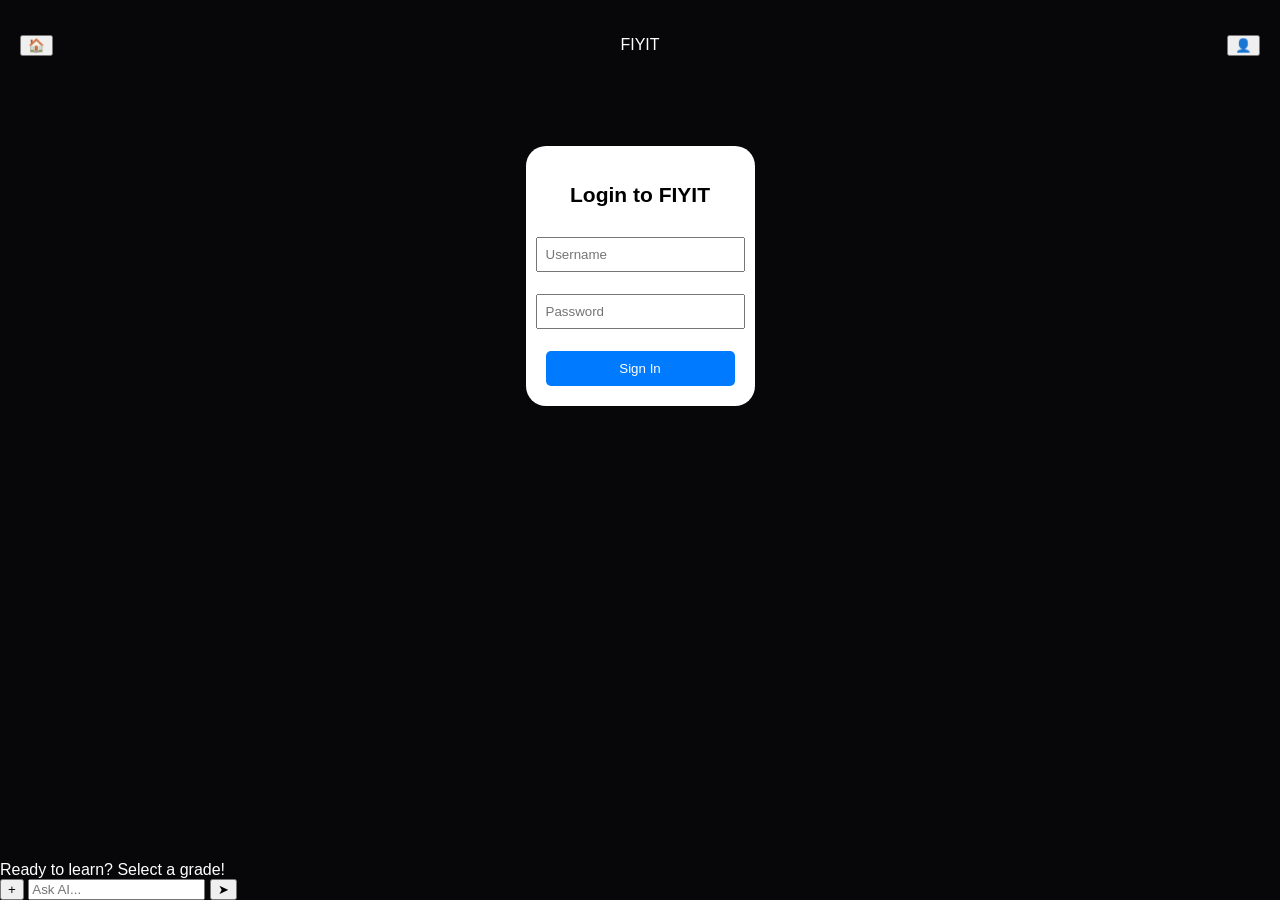
==== index.html @ 09bf8423 "Update index.html" ====
<!DOCTYPE html>
<html lang="en">
<head>
    <meta charset="UTF-8">
    <meta name="viewport" content="width=device-width, initial-scale=1.0">
    <title>FIYIT</title>
    <link rel="stylesheet" href="css/style.css">
</head>
<body>
    <header class="top-bar">
        <button class="nav-btn" onclick="setView('home')">🏠</button>
        <div class="logo">FIYIT</div>
        <button class="nav-btn">👤</button>
    </header>

    <main id="app-root"></main>

    <section class="chat-panel">
        <div id="chat-stream" class="chat-stream">
            <div class="msg ai">Ready to learn? Select a grade!</div>
        </div>
        <div class="input-container">
            <button class="action-btn" onclick="alert('Media sharing coming soon')">+</button>
            <input type="text" id="user-chat-input" placeholder="Ask AI...">
            <button class="action-btn" id="send-trigger">➤</button>
        </div>
    </section>

    <script src="js/data.js"></script>
    <script src="js/app.js"></script>
    <script src="js/books.js"></script>
    <script src="js/quiz.js"></script>
</body>
</html>
---- css/style.css ----
/* ==========================================
   FIYIT 2.0 - GEMINI FLUID UI ENGINE
   ========================================== */

:root {
    --bg-deep: #07070a;
    --text-primary: #ffffff;
    --text-muted: #8b8f9e;
    
    /* Gemini App Colors */
    --gemini-blue: #4285f4;
    --gemini-green: #34a853;
    --gemini-orange: #f9ab00;
    --gemini-purple: #a142f4;
}

body {
    background-color: var(--bg-deep);
    color: var(--text-primary);
    font-family: -apple-system, BlinkMacSystemFont, 'Segoe UI', Roboto, sans-serif;
    margin: 0;
    padding: 0;
    height: 100vh;
    width: 100vw;
    overflow: hidden;
    position: relative;
    display: flex;
    flex-direction: column;
}

/* --- GEMINI TOP AURORA FLUID ANIMATION --- */
.gemini-bg-fluid {
    position: fixed; top: 0; left: 0; right: 0; bottom: 0;
    background: radial-gradient(circle at 50% 30%, #11111a, var(--bg-deep) 70%);
    z-index: -2;
    pointer-events: none;
}

.gemini-aurora-top {
    position: fixed; top: -40px; left: -20%; width: 140%; height: 120px;
    background: linear-gradient(90deg, #34a853, #f9ab00, #ea4335, #4285f4, #a142f4, #34a853);
    background-size: 200% 100%;
    filter: blur(35px);
    opacity: 0.65;
    z-index: 0;
    pointer-events: none;
    animation: auroraFlow 8s linear infinite;
}

@keyframes auroraFlow {
    0% { background-position: 0% 50%; }
    100% { background-position: 200% 50%; }
}

/* --- FIXED HEADER --- */
.top-bar {
    display: flex; justify-content: space-between; align-items: center;
    padding: 15px 20px; height: 60px;
    z-index: 10;
    position: relative;
}

.top-icon-btn {
    background: transparent; border: none; color: var(--text-primary);
    font-size: 22px; cursor: pointer; padding: 5px;
}

.logo-fiyit {
    display: flex; gap: 1px; font-size: 28px; font-weight: 800;
    letter-spacing: -0.5px;
}

.logo-fiyit span {
    background: transparent; color: transparent;
    -webkit-text-stroke: 1px rgba(255,255,255,0.8);
    filter: drop-shadow(0 0 8px rgba(255,255,255,0.4));
}

.logo-fiyit .letter-f { color: var(--gemini-blue); -webkit-text-stroke: 0; }
.logo-fiyit .letter-i { color: var(--text-primary); -webkit-text-stroke: 0; }
.logo-fiyit .letter-y { color: var(--gemini-purple); -webkit-text-stroke: 0; }

/* --- APP STAGE (MAIN CONTENT) --- */
#app-root {
    flex: 1;
    overflow-y: auto;
    padding: 10px 20px 140px 20px; /* High bottom padding for chat */
    display: flex;
    flex-direction: column;
    align-items: center;
    width: 100%;
    max-width: 480px;
    margin: 0 auto;
    box-sizing: border-box;
    z-index: 5;
    position: relative;
}

.welcome-text {
    font-size: 24px; font-weight: 600; margin-bottom: 25px; width: 100%;
}

.back-btn {
    align-self: flex-start; color: var(--gemini-green); font-weight: 600;
    cursor: pointer; margin-bottom: 20px; display: flex; align-items: center; gap: 5px;
}

/* --- SPLIT-SCREEN MAIN GRID --- */
.nav-grid {
    display: grid; grid-template-columns: repeat(2, 1fr); gap: 16px;
    width: 100%; box-sizing: border-box;
}

/* ANIMATED GLOWING BORDER CARDS */
.card {
    position: relative;
    background: rgba(15, 15, 20, 0.6);
    backdrop-filter: blur(10px);
    -webkit-backdrop-filter: blur(10px);
    border-radius: 20px;
    padding: 25px 10px;
    display: flex; flex-direction: column; align-items: center; justify-content: center;
    gap: 12px; font-weight: 500; font-size: 14px;
    color: var(--text-primary); cursor: pointer;
    z-index: 2;
}

/* The magic moving light border trick */
.card::before {
    content: ""; position: absolute; inset: 0;
    border-radius: 20px; padding: 2px; 
    -webkit-mask: linear-gradient(#fff 0 0) content-box, linear-gradient(#fff 0 0);
    -webkit-mask-composite: xor; mask-composite: exclude;
    background: linear-gradient(120deg, transparent 20%, var(--card-color) 50%, transparent 80%);
    background-size: 200% 200%;
    animation: flowBorder 3s linear infinite;
    z-index: -1;
}

@keyframes flowBorder {
    0% { background-position: 0% 50%; }
    100% { background-position: 200% 50%; }
}

.card:active { transform: scale(0.96); transition: 0.1s; }

/* Assign dynamic colors per card */
.card-books { --card-color: var(--gemini-blue); box-shadow: inset 0 0 20px rgba(66, 133, 244, 0.05); }
.card-quiz { --card-color: var(--gemini-green); box-shadow: inset 0 0 20px rgba(52, 168, 83, 0.05); }
.card-progress { --card-color: var(--gemini-orange); box-shadow: inset 0 0 20px rgba(249, 171, 0, 0.05); }
.card-plan { --card-color: var(--gemini-purple); box-shadow: inset 0 0 20px rgba(161, 66, 244, 0.05); }

/* Card Inner Badges (The Icons inside) */
.card-badge {
    width: 44px; height: 44px; border-radius: 12px;
    display: flex; align-items: center; justify-content: center; font-size: 22px;
}
.card-books .card-badge { background: rgba(66, 133, 244, 0.15); color: var(--gemini-blue); }
.card-quiz .card-badge { background: rgba(52, 168, 83, 0.15); color: var(--gemini-green); }
.card-progress .card-badge { background: rgba(249, 171, 0, 0.15); color: var(--gemini-orange); }
.card-plan .card-badge { background: rgba(161, 66, 244, 0.15); color: var(--gemini-purple); }

/* --- AI CHAT PANEL (BOTTOM LAYER) --- */
.ai-chat-panel {
    position: fixed; bottom: 30px; left: 0; width: 100%;
    padding: 0 20px; box-sizing: border-box;
    display: flex; flex-direction: column; justify-content: flex-end;
    pointer-events: none; /* Let clicks pass through empty spaces */
    z-index: 20;
}

/* Chat Feed */
.chat-stream-area {
    display: flex; flex-direction: column; gap: 10px; margin-bottom: 15px;
    max-height: 150px; overflow-y: auto; pointer-events: auto;
    width: 100%; max-width: 480px; margin-left: auto; margin-right: auto;
}

.chat-bubble {
    background: rgba(30, 30, 38, 0.9); padding: 12px 18px; border-radius: 20px;
    color: var(--text-primary); font-size: 14px; max-width: 80%;
    border: 1px solid rgba(255,255,255,0.05); backdrop-filter: blur(10px);
}
.ai-msg {
    align-self: flex-end; border-bottom-right-radius: 4px;
}

/* Dark Input Bar */
.chat-input-wrapper {
    display: flex; align-items: center; gap: 8px;
    background: rgba(12, 12, 16, 0.85); border: 1px solid rgba(255,255,255,0.1);
    border-radius: 30px; padding: 6px 12px; pointer-events: auto;
    width: 100%; max-width: 480px; margin: 0 auto; backdrop-filter: blur(15px);
}

.input-action-btn {
    background: transparent; border: none; color: var(--text-muted);
    font-size: 18px; cursor: pointer; padding: 5px; display: flex; align-items: center; justify-content: center;
}

.chat-input-field {
    flex: 1; background: transparent; border: none; color: var(--text-primary);
    font-size: 15px; outline: none; padding: 5px;
}
.chat-input-field::placeholder { color: #555866; }

.send-message-btn {
    background: #1a1a24; border-radius: 50%; width: 34px; height: 34px;
    display: flex; align-items: center; justify-content: center; border: none;
    cursor: pointer; color: var(--gemini-blue);
}
.send-icon { width: 16px; height: 16px; fill: currentColor; }

/* --- FLUID BOTTOM WAVES --- */
.bottom-wave-container {
    position: fixed; bottom: 0; left: 0; width: 100%; height: 60px;
    z-index: 5; pointer-events: none; overflow: hidden;
}
.wave {
    position: absolute; bottom: -20px; left: -50%; width: 200%; height: 50px;
    border-radius: 50%; filter: blur(12px); opacity: 0.5; mix-blend-mode: screen;
}
.layer-magenta { background: var(--gemini-purple); animation: waveAnim 6s infinite alternate; }
.layer-cyan { background: var(--gemini-orange); animation: waveAnim 8s infinite alternate-reverse; }
.layer-gold { background: var(--gemini-green); animation: waveAnim 10s infinite alternate; }

@keyframes waveAnim {
    0% { transform: translateY(0px) scaleX(1); }
    100% { transform: translateY(-10px) scaleX(1.1); }
}
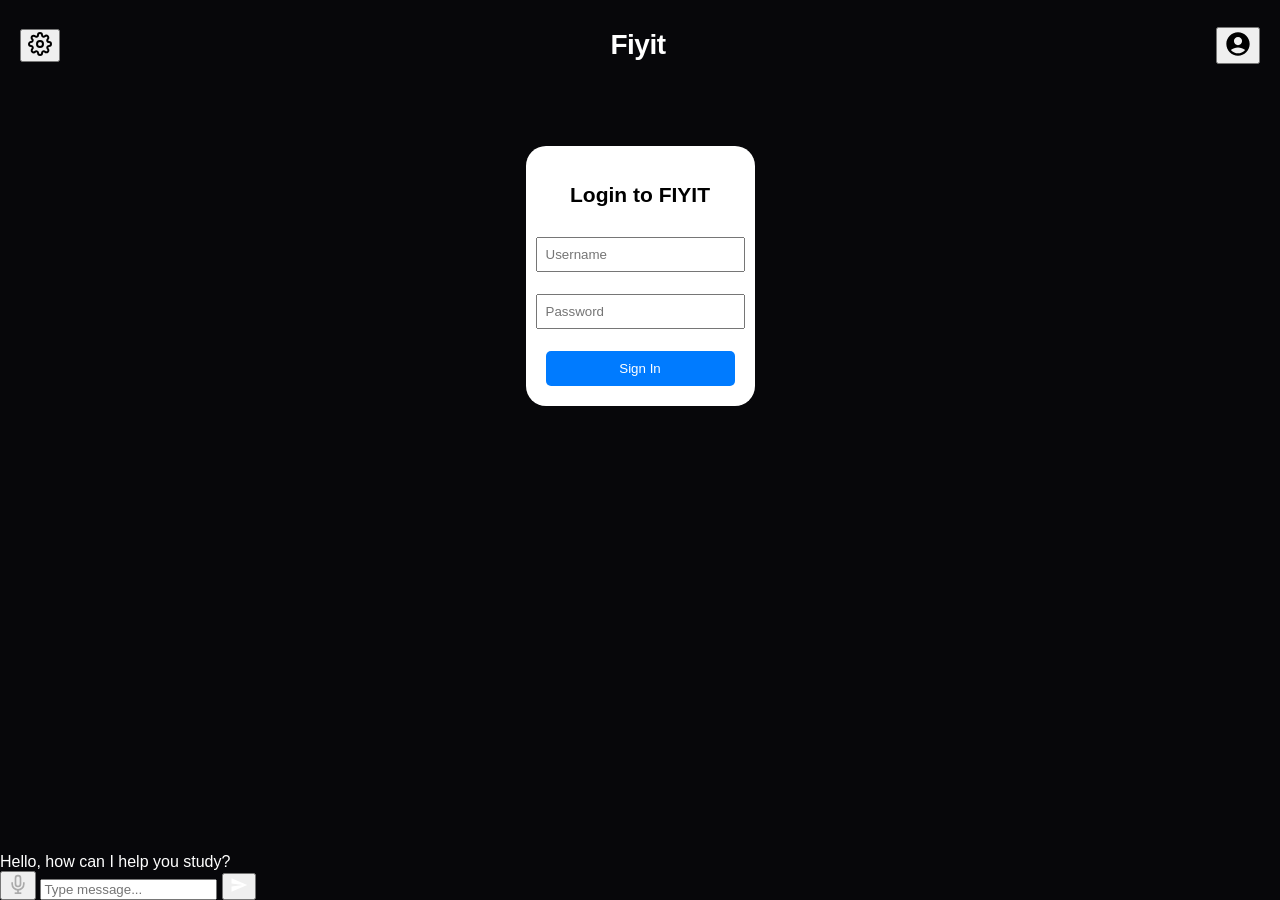
==== commit 3230a21e: "Update index.html" ====
--- a/index.html
+++ b/index.html
@@ -3,28 +3,43 @@
 <head>
     <meta charset="UTF-8">
     <meta name="viewport" content="width=device-width, initial-scale=1.0">
-    <title>FIYIT</title>
+    <title>FIYIT | Premium</title>
     <link rel="stylesheet" href="css/style.css">
 </head>
 <body>
+    <div class="aurora-top"></div>
+
     <header class="top-bar">
-        <button class="nav-btn" onclick="setView('home')">🏠</button>
-        <div class="logo">FIYIT</div>
-        <button class="nav-btn">👤</button>
+        <button class="nav-btn" onclick="alert('Settings')">
+            <svg width="24" height="24" viewBox="0 0 24 24" fill="none" stroke="currentColor" stroke-width="2"><circle cx="12" cy="12" r="3"></circle><path d="M19.4 15a1.65 1.65 0 0 0 .33 1.82l.06.06a2 2 0 0 1 0 2.83 2 2 0 0 1-2.83 0l-.06-.06a1.65 1.65 0 0 0-1.82-.33 1.65 1.65 0 0 0-1 1.51V21a2 2 0 0 1-2 2 2 2 0 0 1-2-2v-.09A1.65 1.65 0 0 0 9 19.4a1.65 1.65 0 0 0-1.82.33l-.06.06a2 2 0 0 1-2.83 0 2 2 0 0 1 0-2.83l.06-.06a1.65 1.65 0 0 0 .33-1.82 1.65 1.65 0 0 0-1.51-1H3a2 2 0 0 1-2-2 2 2 0 0 1 2-2h.09A1.65 1.65 0 0 0 4.6 9a1.65 1.65 0 0 0-.33-1.82l-.06-.06a2 2 0 0 1 0-2.83 2 2 0 0 1 2.83 0l.06.06a1.65 1.65 0 0 0 1.82.33H9a1.65 1.65 0 0 0 1-1.51V3a2 2 0 0 1 2-2 2 2 0 0 1 2 2v.09a1.65 1.65 0 0 0 1 1.51 1.65 1.65 0 0 0 1.82-.33l.06-.06a2 2 0 0 1 2.83 0 2 2 0 0 1 0 2.83l-.06.06a1.65 1.65 0 0 0-.33 1.82V9a1.65 1.65 0 0 0 1.51 1H21a2 2 0 0 1 2 2 2 2 0 0 1-2 2h-.09a1.65 1.65 0 0 0-1.51 1z"></path></svg>
+        </button>
+        
+        <h1 class="logo-fiyit">Fiyit</h1>
+        
+        <button class="nav-btn profile-btn">
+            <svg width="28" height="28" viewBox="0 0 24 24" fill="currentColor"><path d="M12 2C6.48 2 2 6.48 2 12s4.48 10 10 10 10-4.48 10-10S17.52 2 12 2zm0 4c1.93 0 3.5 1.57 3.5 3.5S13.93 13 12 13s-3.5-1.57-3.5-3.5S10.07 6 12 6zm0 14c-2.03 0-4.43-.82-6.14-2.88C7.55 15.8 9.68 15 12 15s4.45.8 6.14 2.12C16.43 19.18 14.03 20 12 20z"/></svg>
+            <span class="status-dot"></span>
+        </button>
     </header>
 
     <main id="app-root"></main>
 
     <section class="chat-panel">
         <div id="chat-stream" class="chat-stream">
-            <div class="msg ai">Ready to learn? Select a grade!</div>
+            <div class="msg ai">Hello, how can I help you study?</div>
         </div>
         <div class="input-container">
-            <button class="action-btn" onclick="alert('Media sharing coming soon')">+</button>
-            <input type="text" id="user-chat-input" placeholder="Ask AI...">
-            <button class="action-btn" id="send-trigger">➤</button>
+            <button class="icon-action-btn" id="mic-btn">
+                <svg width="20" height="20" viewBox="0 0 24 24" fill="none" stroke="#aaa" stroke-width="2"><path d="M12 2a3 3 0 0 0-3 3v7a3 3 0 0 0 6 0V5a3 3 0 0 0-3-3z"></path><path d="M19 10v2a7 7 0 0 1-14 0v-2"></path><line x1="12" y1="19" x2="12" y2="23"></line><line x1="8" y1="23" x2="16" y2="23"></line></svg>
+            </button>
+            <input type="text" id="user-chat-input" placeholder="Type message...">
+            <button class="send-trigger" id="send-trigger">
+                <svg width="18" height="18" viewBox="0 0 24 24" fill="white"><path d="M2 21l21-9L2 3v7l15 2-15 2v7z"/></svg>
+            </button>
         </div>
     </section>
+
+    <div class="bottom-waves"></div>
 
     <script src="js/data.js"></script>
     <script src="js/app.js"></script>
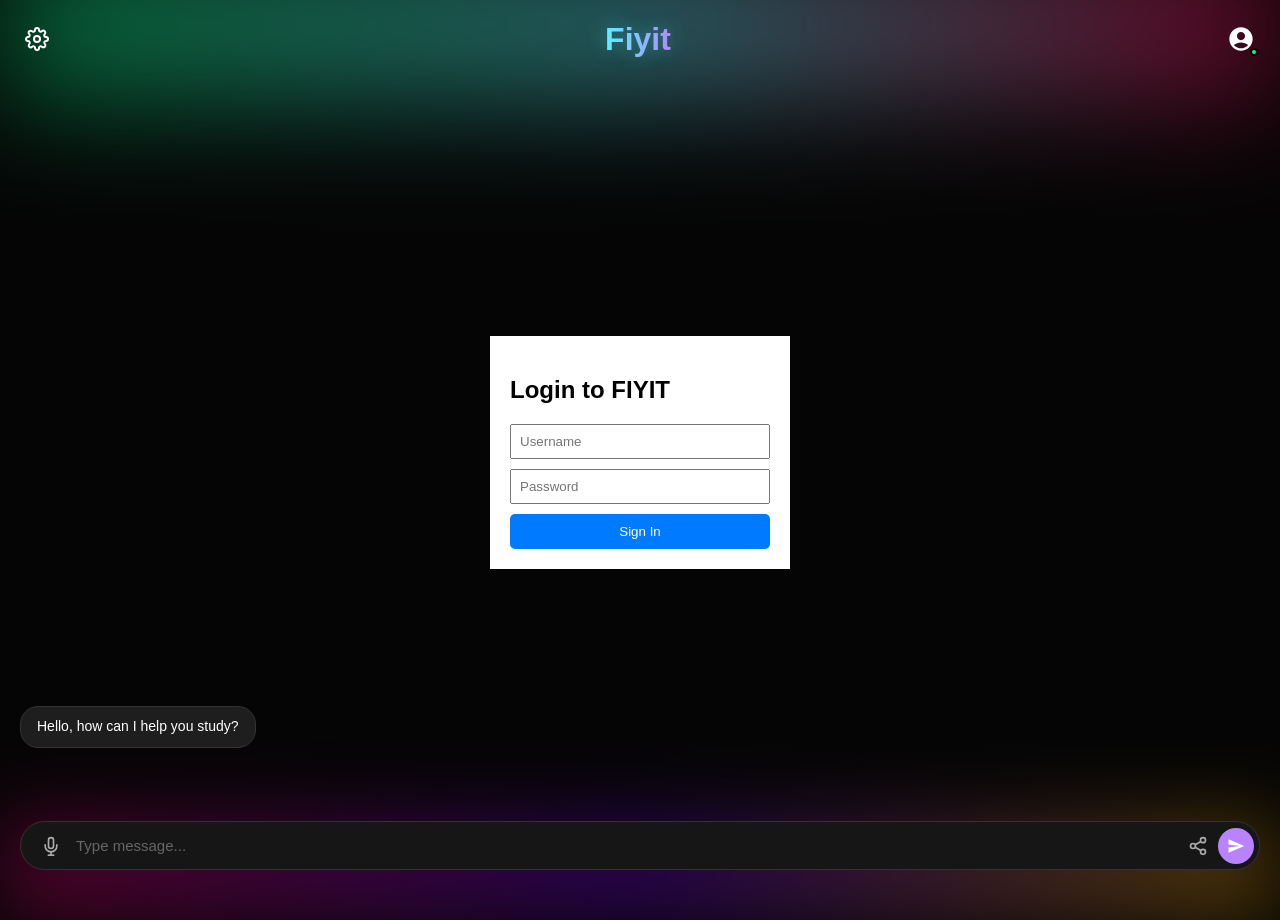
==== commit 2a77761f: "Update index.html" ====
--- a/index.html
+++ b/index.html
@@ -10,13 +10,11 @@
     <div class="aurora-top"></div>
 
     <header class="top-bar">
-        <button class="nav-btn" onclick="alert('Settings')">
+        <button class="nav-btn" onclick="alert('Settings Panel Opened')">
             <svg width="24" height="24" viewBox="0 0 24 24" fill="none" stroke="currentColor" stroke-width="2"><circle cx="12" cy="12" r="3"></circle><path d="M19.4 15a1.65 1.65 0 0 0 .33 1.82l.06.06a2 2 0 0 1 0 2.83 2 2 0 0 1-2.83 0l-.06-.06a1.65 1.65 0 0 0-1.82-.33 1.65 1.65 0 0 0-1 1.51V21a2 2 0 0 1-2 2 2 2 0 0 1-2-2v-.09A1.65 1.65 0 0 0 9 19.4a1.65 1.65 0 0 0-1.82.33l-.06.06a2 2 0 0 1-2.83 0 2 2 0 0 1 0-2.83l.06-.06a1.65 1.65 0 0 0 .33-1.82 1.65 1.65 0 0 0-1.51-1H3a2 2 0 0 1-2-2 2 2 0 0 1 2-2h.09A1.65 1.65 0 0 0 4.6 9a1.65 1.65 0 0 0-.33-1.82l-.06-.06a2 2 0 0 1 0-2.83 2 2 0 0 1 2.83 0l.06.06a1.65 1.65 0 0 0 1.82.33H9a1.65 1.65 0 0 0 1-1.51V3a2 2 0 0 1 2-2 2 2 0 0 1 2 2v.09a1.65 1.65 0 0 0 1 1.51 1.65 1.65 0 0 0 1.82-.33l.06-.06a2 2 0 0 1 2.83 0 2 2 0 0 1 0 2.83l-.06.06a1.65 1.65 0 0 0-.33 1.82V9a1.65 1.65 0 0 0 1.51 1H21a2 2 0 0 1 2 2 2 2 0 0 1-2 2h-.09a1.65 1.65 0 0 0-1.51 1z"></path></svg>
         </button>
-        
         <h1 class="logo-fiyit">Fiyit</h1>
-        
-        <button class="nav-btn profile-btn">
+        <button class="nav-btn profile-btn" onclick="alert('Profile Opened')">
             <svg width="28" height="28" viewBox="0 0 24 24" fill="currentColor"><path d="M12 2C6.48 2 2 6.48 2 12s4.48 10 10 10 10-4.48 10-10S17.52 2 12 2zm0 4c1.93 0 3.5 1.57 3.5 3.5S13.93 13 12 13s-3.5-1.57-3.5-3.5S10.07 6 12 6zm0 14c-2.03 0-4.43-.82-6.14-2.88C7.55 15.8 9.68 15 12 15s4.45.8 6.14 2.12C16.43 19.18 14.03 20 12 20z"/></svg>
             <span class="status-dot"></span>
         </button>
@@ -24,22 +22,25 @@
 
     <main id="app-root"></main>
 
+    <div class="bottom-waves"></div>
+
     <section class="chat-panel">
         <div id="chat-stream" class="chat-stream">
             <div class="msg ai">Hello, how can I help you study?</div>
         </div>
         <div class="input-container">
-            <button class="icon-action-btn" id="mic-btn">
+            <button class="icon-action-btn" onclick="alert('Voice Input Coming Soon')">
                 <svg width="20" height="20" viewBox="0 0 24 24" fill="none" stroke="#aaa" stroke-width="2"><path d="M12 2a3 3 0 0 0-3 3v7a3 3 0 0 0 6 0V5a3 3 0 0 0-3-3z"></path><path d="M19 10v2a7 7 0 0 1-14 0v-2"></path><line x1="12" y1="19" x2="12" y2="23"></line><line x1="8" y1="23" x2="16" y2="23"></line></svg>
             </button>
             <input type="text" id="user-chat-input" placeholder="Type message...">
+            <button class="icon-action-btn" onclick="alert('Share Menu Opened')">
+                 <svg width="20" height="20" viewBox="0 0 24 24" fill="none" stroke="#aaa" stroke-width="2"><circle cx="18" cy="5" r="3"></circle><circle cx="6" cy="12" r="3"></circle><circle cx="18" cy="19" r="3"></circle><line x1="8.59" y1="13.51" x2="15.42" y2="17.49"></line><line x1="15.41" y1="6.51" x2="8.59" y2="10.49"></line></svg>
+            </button>
             <button class="send-trigger" id="send-trigger">
                 <svg width="18" height="18" viewBox="0 0 24 24" fill="white"><path d="M2 21l21-9L2 3v7l15 2-15 2v7z"/></svg>
             </button>
         </div>
     </section>
-
-    <div class="bottom-waves"></div>
 
     <script src="js/data.js"></script>
     <script src="js/app.js"></script>
--- a/css/style.css
+++ b/css/style.css
@@ -1,230 +1,71 @@
-/* ==========================================
-   FIYIT 2.0 - GEMINI FLUID UI ENGINE
-   ========================================== */
+* { box-sizing: border-box; }
+body { margin: 0; padding: 0; background: #050505; color: #fff; font-family: -apple-system, sans-serif; height: 100vh; display: flex; flex-direction: column; overflow: hidden; position: relative; }
 
-:root {
-    --bg-deep: #07070a;
-    --text-primary: #ffffff;
-    --text-muted: #8b8f9e;
-    
-    /* Gemini App Colors */
-    --gemini-blue: #4285f4;
-    --gemini-green: #34a853;
-    --gemini-orange: #f9ab00;
-    --gemini-purple: #a142f4;
-}
+/* Aurora Top */
+.aurora-top { position: absolute; top: -50px; left: 0; width: 100%; height: 150px; background: linear-gradient(90deg, #00ff87, #60efff, #ff0055); filter: blur(60px); opacity: 0.4; z-index: 0; }
 
-body {
-    background-color: var(--bg-deep);
-    color: var(--text-primary);
-    font-family: -apple-system, BlinkMacSystemFont, 'Segoe UI', Roboto, sans-serif;
-    margin: 0;
-    padding: 0;
-    height: 100vh;
-    width: 100vw;
-    overflow: hidden;
-    position: relative;
-    display: flex;
-    flex-direction: column;
-}
+/* Header */
+.top-bar { display: flex; justify-content: space-between; padding: 20px; align-items: center; z-index: 10; position: relative; }
+.nav-btn { background: none; border: none; color: #fff; cursor: pointer; display: flex; align-items: center; justify-content: center; padding: 5px; }
+.logo-fiyit { font-size: 32px; font-weight: 800; margin: 0; text-transform: capitalize; background: linear-gradient(90deg, #60efff, #b983ff); -webkit-background-clip: text; -webkit-text-fill-color: transparent; text-shadow: 0 0 20px rgba(96, 239, 255, 0.4); }
+.profile-btn { position: relative; }
+.status-dot { position: absolute; bottom: 2px; right: 2px; width: 8px; height: 8px; background: #00ff87; border-radius: 50%; border: 2px solid #050505; }
 
-/* --- GEMINI TOP AURORA FLUID ANIMATION --- */
-.gemini-bg-fluid {
-    position: fixed; top: 0; left: 0; right: 0; bottom: 0;
-    background: radial-gradient(circle at 50% 30%, #11111a, var(--bg-deep) 70%);
-    z-index: -2;
-    pointer-events: none;
-}
+/* Main Area */
+#app-root { flex: 1; overflow-y: auto; padding: 10px 20px; z-index: 10; position: relative; }
+.welcome-text { font-size: 24px; font-weight: 600; margin-bottom: 20px; }
 
-.gemini-aurora-top {
-    position: fixed; top: -40px; left: -20%; width: 140%; height: 120px;
-    background: linear-gradient(90deg, #34a853, #f9ab00, #ea4335, #4285f4, #a142f4, #34a853);
-    background-size: 200% 100%;
-    filter: blur(35px);
-    opacity: 0.65;
-    z-index: 0;
-    pointer-events: none;
-    animation: auroraFlow 8s linear infinite;
-}
+/* =========================================
+   THE MOVING NEON LIGHT CARDS 
+   ========================================= */
+.nav-grid { display: grid; grid-template-columns: 1fr 1fr; gap: 20px; }
+.card-wrapper { position: relative; padding: 2px; border-radius: 20px; background: #222; overflow: hidden; cursor: pointer; }
 
-@keyframes auroraFlow {
-    0% { background-position: 0% 50%; }
-    100% { background-position: 200% 50%; }
-}
+/* This creates the moving edge */
+.card-wrapper::before { content: ''; position: absolute; width: 200%; height: 200%; top: -50%; left: -50%; background: conic-gradient(transparent, transparent, transparent, var(--glow-color)); animation: spin 3s linear infinite; }
 
-/* --- FIXED HEADER --- */
-.top-bar {
-    display: flex; justify-content: space-between; align-items: center;
-    padding: 15px 20px; height: 60px;
-    z-index: 10;
-    position: relative;
-}
+.card-content { position: relative; background: #121212; border-radius: 18px; padding: 25px 10px; display: flex; flex-direction: column; align-items: center; justify-content: center; height: 100%; z-index: 1; text-align: center; }
+.card-icon-box { width: 50px; height: 50px; border-radius: 12px; display: flex; align-items: center; justify-content: center; margin-bottom: 12px; background: linear-gradient(145deg, #2a2a2a, #1a1a1a); box-shadow: 0 4px 15px rgba(0,0,0,0.5); }
+.card-content span { font-size: 15px; font-weight: 500; letter-spacing: 0.5px; }
 
-.top-icon-btn {
-    background: transparent; border: none; color: var(--text-primary);
-    font-size: 22px; cursor: pointer; padding: 5px;
-}
+/* Neon Colors */
+.card-wrapper.glow-blue { --glow-color: #4facfe; box-shadow: 0 0 20px rgba(79, 172, 254, 0.1); }
+.card-wrapper.glow-blue .card-icon-box svg { fill: #4facfe; stroke: #4facfe; }
 
-.logo-fiyit {
-    display: flex; gap: 1px; font-size: 28px; font-weight: 800;
-    letter-spacing: -0.5px;
-}
+.card-wrapper.glow-green { --glow-color: #00f2fe; box-shadow: 0 0 20px rgba(0, 242, 254, 0.1); }
+.card-wrapper.glow-green .card-icon-box svg { fill: #00f2fe; stroke: #00f2fe; }
 
-.logo-fiyit span {
-    background: transparent; color: transparent;
-    -webkit-text-stroke: 1px rgba(255,255,255,0.8);
-    filter: drop-shadow(0 0 8px rgba(255,255,255,0.4));
-}
+.card-wrapper.glow-orange { --glow-color: #fa709a; box-shadow: 0 0 20px rgba(250, 112, 154, 0.1); }
+.card-wrapper.glow-orange .card-icon-box svg { fill: #fa709a; stroke: #fa709a; }
 
-.logo-fiyit .letter-f { color: var(--gemini-blue); -webkit-text-stroke: 0; }
-.logo-fiyit .letter-i { color: var(--text-primary); -webkit-text-stroke: 0; }
-.logo-fiyit .letter-y { color: var(--gemini-purple); -webkit-text-stroke: 0; }
+.card-wrapper.glow-purple { --glow-color: #b983ff; box-shadow: 0 0 20px rgba(185, 131, 255, 0.1); }
+.card-wrapper.glow-purple .card-icon-box svg { fill: #b983ff; stroke: #b983ff; }
 
-/* --- APP STAGE (MAIN CONTENT) --- */
-#app-root {
-    flex: 1;
-    overflow-y: auto;
-    padding: 10px 20px 140px 20px; /* High bottom padding for chat */
-    display: flex;
-    flex-direction: column;
-    align-items: center;
-    width: 100%;
-    max-width: 480px;
-    margin: 0 auto;
-    box-sizing: border-box;
-    z-index: 5;
-    position: relative;
-}
+.card-wrapper.glow-cyan { --glow-color: #00ffff; box-shadow: 0 0 20px rgba(0, 255, 255, 0.1); }
+.card-wrapper.glow-cyan .card-icon-box svg { fill: #00ffff; stroke: #00ffff; }
 
-.welcome-text {
-    font-size: 24px; font-weight: 600; margin-bottom: 25px; width: 100%;
-}
+.card-wrapper.glow-yellow { --glow-color: #ffcc00; box-shadow: 0 0 20px rgba(255, 204, 0, 0.1); }
+.card-wrapper.glow-yellow .card-icon-box svg { fill: #ffcc00; stroke: #ffcc00; }
 
-.back-btn {
-    align-self: flex-start; color: var(--gemini-green); font-weight: 600;
-    cursor: pointer; margin-bottom: 20px; display: flex; align-items: center; gap: 5px;
-}
+@keyframes spin { 100% { transform: rotate(360deg); } }
 
-/* --- SPLIT-SCREEN MAIN GRID --- */
-.nav-grid {
-    display: grid; grid-template-columns: repeat(2, 1fr); gap: 16px;
-    width: 100%; box-sizing: border-box;
-}
+/* Chat Panel */
+.chat-panel { padding: 15px 20px 30px 20px; z-index: 10; position: relative; background: transparent; }
+.chat-stream { height: 100px; overflow-y: auto; margin-bottom: 15px; display: flex; flex-direction: column; gap: 8px; scrollbar-width: none; }
+.msg { padding: 10px 16px; border-radius: 18px; max-width: 80%; font-size: 14px; line-height: 1.4; }
+.msg.ai { align-self: flex-start; background: #1e1e1e; color: #fff; border: 1px solid #333; }
+.msg.user { align-self: flex-end; background: #2a2a2a; color: #fff; border: 1px solid #555; }
 
-/* ANIMATED GLOWING BORDER CARDS */
-.card {
-    position: relative;
-    background: rgba(15, 15, 20, 0.6);
-    backdrop-filter: blur(10px);
-    -webkit-backdrop-filter: blur(10px);
-    border-radius: 20px;
-    padding: 25px 10px;
-    display: flex; flex-direction: column; align-items: center; justify-content: center;
-    gap: 12px; font-weight: 500; font-size: 14px;
-    color: var(--text-primary); cursor: pointer;
-    z-index: 2;
-}
+/* Input Field */
+.input-container { display: flex; align-items: center; background: #161616; border-radius: 30px; padding: 5px 5px 5px 15px; border: 1px solid #333; }
+.icon-action-btn { background: none; border: none; padding: 5px; display: flex; align-items: center; justify-content: center; cursor: pointer; }
+.input-container input { flex: 1; background: transparent; border: none; color: white; padding: 10px; outline: none; font-size: 15px; }
+.input-container input::placeholder { color: #666; }
+.send-trigger { background: #b983ff; border: none; width: 36px; height: 36px; border-radius: 50%; display: flex; align-items: center; justify-content: center; cursor: pointer; margin-left: 5px; }
 
-/* The magic moving light border trick */
-.card::before {
-    content: ""; position: absolute; inset: 0;
-    border-radius: 20px; padding: 2px; 
-    -webkit-mask: linear-gradient(#fff 0 0) content-box, linear-gradient(#fff 0 0);
-    -webkit-mask-composite: xor; mask-composite: exclude;
-    background: linear-gradient(120deg, transparent 20%, var(--card-color) 50%, transparent 80%);
-    background-size: 200% 200%;
-    animation: flowBorder 3s linear infinite;
-    z-index: -1;
-}
+/* Bottom Waves */
+.bottom-waves { position: absolute; bottom: -20px; left: 0; width: 100%; height: 100px; background: linear-gradient(90deg, #ff007a, #7a00ff, #ffb300); filter: blur(40px); opacity: 0.3; z-index: 0; }
 
-@keyframes flowBorder {
-    0% { background-position: 0% 50%; }
-    100% { background-position: 200% 50%; }
-}
-
-.card:active { transform: scale(0.96); transition: 0.1s; }
-
-/* Assign dynamic colors per card */
-.card-books { --card-color: var(--gemini-blue); box-shadow: inset 0 0 20px rgba(66, 133, 244, 0.05); }
-.card-quiz { --card-color: var(--gemini-green); box-shadow: inset 0 0 20px rgba(52, 168, 83, 0.05); }
-.card-progress { --card-color: var(--gemini-orange); box-shadow: inset 0 0 20px rgba(249, 171, 0, 0.05); }
-.card-plan { --card-color: var(--gemini-purple); box-shadow: inset 0 0 20px rgba(161, 66, 244, 0.05); }
-
-/* Card Inner Badges (The Icons inside) */
-.card-badge {
-    width: 44px; height: 44px; border-radius: 12px;
-    display: flex; align-items: center; justify-content: center; font-size: 22px;
-}
-.card-books .card-badge { background: rgba(66, 133, 244, 0.15); color: var(--gemini-blue); }
-.card-quiz .card-badge { background: rgba(52, 168, 83, 0.15); color: var(--gemini-green); }
-.card-progress .card-badge { background: rgba(249, 171, 0, 0.15); color: var(--gemini-orange); }
-.card-plan .card-badge { background: rgba(161, 66, 244, 0.15); color: var(--gemini-purple); }
-
-/* --- AI CHAT PANEL (BOTTOM LAYER) --- */
-.ai-chat-panel {
-    position: fixed; bottom: 30px; left: 0; width: 100%;
-    padding: 0 20px; box-sizing: border-box;
-    display: flex; flex-direction: column; justify-content: flex-end;
-    pointer-events: none; /* Let clicks pass through empty spaces */
-    z-index: 20;
-}
-
-/* Chat Feed */
-.chat-stream-area {
-    display: flex; flex-direction: column; gap: 10px; margin-bottom: 15px;
-    max-height: 150px; overflow-y: auto; pointer-events: auto;
-    width: 100%; max-width: 480px; margin-left: auto; margin-right: auto;
-}
-
-.chat-bubble {
-    background: rgba(30, 30, 38, 0.9); padding: 12px 18px; border-radius: 20px;
-    color: var(--text-primary); font-size: 14px; max-width: 80%;
-    border: 1px solid rgba(255,255,255,0.05); backdrop-filter: blur(10px);
-}
-.ai-msg {
-    align-self: flex-end; border-bottom-right-radius: 4px;
-}
-
-/* Dark Input Bar */
-.chat-input-wrapper {
-    display: flex; align-items: center; gap: 8px;
-    background: rgba(12, 12, 16, 0.85); border: 1px solid rgba(255,255,255,0.1);
-    border-radius: 30px; padding: 6px 12px; pointer-events: auto;
-    width: 100%; max-width: 480px; margin: 0 auto; backdrop-filter: blur(15px);
-}
-
-.input-action-btn {
-    background: transparent; border: none; color: var(--text-muted);
-    font-size: 18px; cursor: pointer; padding: 5px; display: flex; align-items: center; justify-content: center;
-}
-
-.chat-input-field {
-    flex: 1; background: transparent; border: none; color: var(--text-primary);
-    font-size: 15px; outline: none; padding: 5px;
-}
-.chat-input-field::placeholder { color: #555866; }
-
-.send-message-btn {
-    background: #1a1a24; border-radius: 50%; width: 34px; height: 34px;
-    display: flex; align-items: center; justify-content: center; border: none;
-    cursor: pointer; color: var(--gemini-blue);
-}
-.send-icon { width: 16px; height: 16px; fill: currentColor; }
-
-/* --- FLUID BOTTOM WAVES --- */
-.bottom-wave-container {
-    position: fixed; bottom: 0; left: 0; width: 100%; height: 60px;
-    z-index: 5; pointer-events: none; overflow: hidden;
-}
-.wave {
-    position: absolute; bottom: -20px; left: -50%; width: 200%; height: 50px;
-    border-radius: 50%; filter: blur(12px); opacity: 0.5; mix-blend-mode: screen;
-}
-.layer-magenta { background: var(--gemini-purple); animation: waveAnim 6s infinite alternate; }
-.layer-cyan { background: var(--gemini-orange); animation: waveAnim 8s infinite alternate-reverse; }
-.layer-gold { background: var(--gemini-green); animation: waveAnim 10s infinite alternate; }
-
-@keyframes waveAnim {
-    0% { transform: translateY(0px) scaleX(1); }
-    100% { transform: translateY(-10px) scaleX(1.1); }
-}
+/* Utility */
+.header-section { margin-bottom: 20px; font-size: 20px; font-weight: 600; text-align: center; }
+.back-btn { background: #222; border: 1px solid #444; color: white; padding: 12px 20px; border-radius: 12px; width: 100%; margin-top: 20px; cursor: pointer; font-size: 16px; }
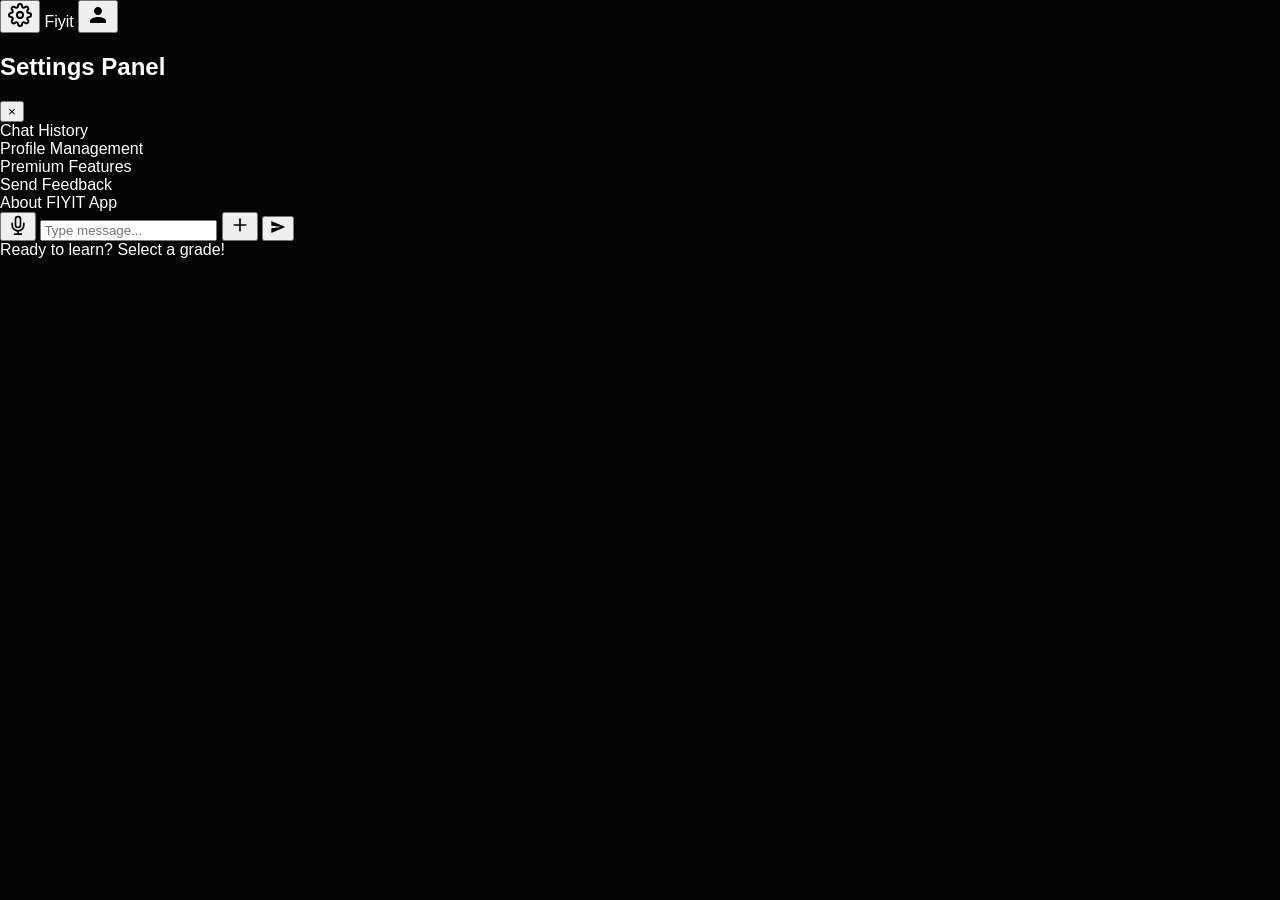
==== commit 7bb92505: "Update index.html" ====
--- a/index.html
+++ b/index.html
@@ -2,49 +2,82 @@
 <html lang="en">
 <head>
     <meta charset="UTF-8">
-    <meta name="viewport" content="width=device-width, initial-scale=1.0">
-    <title>FIYIT | Premium</title>
+    <meta name="viewport" content="width=device-width, initial-scale=1.0, maximum-scale=1.0, user-scalable=no">
+    <title>Fiyit</title>
     <link rel="stylesheet" href="css/style.css">
 </head>
 <body>
-    <div class="aurora-top"></div>
 
-    <header class="top-bar">
-        <button class="nav-btn" onclick="alert('Settings Panel Opened')">
-            <svg width="24" height="24" viewBox="0 0 24 24" fill="none" stroke="currentColor" stroke-width="2"><circle cx="12" cy="12" r="3"></circle><path d="M19.4 15a1.65 1.65 0 0 0 .33 1.82l.06.06a2 2 0 0 1 0 2.83 2 2 0 0 1-2.83 0l-.06-.06a1.65 1.65 0 0 0-1.82-.33 1.65 1.65 0 0 0-1 1.51V21a2 2 0 0 1-2 2 2 2 0 0 1-2-2v-.09A1.65 1.65 0 0 0 9 19.4a1.65 1.65 0 0 0-1.82.33l-.06.06a2 2 0 0 1-2.83 0 2 2 0 0 1 0-2.83l.06-.06a1.65 1.65 0 0 0 .33-1.82 1.65 1.65 0 0 0-1.51-1H3a2 2 0 0 1-2-2 2 2 0 0 1 2-2h.09A1.65 1.65 0 0 0 4.6 9a1.65 1.65 0 0 0-.33-1.82l-.06-.06a2 2 0 0 1 0-2.83 2 2 0 0 1 2.83 0l.06.06a1.65 1.65 0 0 0 1.82.33H9a1.65 1.65 0 0 0 1-1.51V3a2 2 0 0 1 2-2 2 2 0 0 1 2 2v.09a1.65 1.65 0 0 0 1 1.51 1.65 1.65 0 0 0 1.82-.33l.06-.06a2 2 0 0 1 2.83 0 2 2 0 0 1 0 2.83l-.06.06a1.65 1.65 0 0 0-.33 1.82V9a1.65 1.65 0 0 0 1.51 1H21a2 2 0 0 1 2 2 2 2 0 0 1-2 2h-.09a1.65 1.65 0 0 0-1.51 1z"></path></svg>
+    <div class="gemini-aurora-top"></div>
+
+    <header class="app-header">
+        <button class="header-icon-btn" id="settings-toggle-btn" onclick="openSettingsModal()">
+            <svg width="24" height="24" viewBox="0 0 24 24" fill="none" stroke="currentColor" stroke-width="2" stroke-linecap="round" stroke-linejoin="round"><circle cx="12" cy="12" r="3"></circle><path d="M19.4 15a1.65 1.65 0 0 0 .33 1.82l.06.06a2 2 0 0 1 0 2.83 2 2 0 0 1-2.83 0l-.06-.06a1.65 1.65 0 0 0-1.82-.33 1.65 1.65 0 0 0-1 1.51V21a2 2 0 0 1-2 2 2 2 0 0 1-2-2v-.09A1.65 1.65 0 0 0 9 19.4a1.65 1.65 0 0 0-1.82.33l-.06.06a2 2 0 0 1-2.83 0 2 2 0 0 1 0-2.83l.06-.06a1.65 1.65 0 0 0 .33-1.82 1.65 1.65 0 0 0-1.51-1H3a2 2 0 0 1-2-2 2 2 0 0 1 2-2h.09A1.65 1.65 0 0 0 4.6 9a1.65 1.65 0 0 0-.33-1.82l-.06-.06a2 2 0 0 1 0-2.83 2 2 0 0 1 2.83 0l.06.06a1.65 1.65 0 0 0 1.82.33H9a1.65 1.65 0 0 0 1-1.51V3a2 2 0 0 1 2-2 2 2 0 0 1 2 2v.09a1.65 1.65 0 0 0 1 1.51 1.65 1.65 0 0 0 1.82-.33l.06-.06a2 2 0 0 1 2.83 0 2 2 0 0 1 0 2.83l-.06.06a1.65 1.65 0 0 0-.33 1.82V9a1.65 1.65 0 0 0 1.51 1H21a2 2 0 0 1 2 2 2 2 0 0 1-2 2h-.09a1.65 1.65 0 0 0-1.51 1z"></path></svg>
         </button>
-        <h1 class="logo-fiyit">Fiyit</h1>
-        <button class="nav-btn profile-btn" onclick="alert('Profile Opened')">
-            <svg width="28" height="28" viewBox="0 0 24 24" fill="currentColor"><path d="M12 2C6.48 2 2 6.48 2 12s4.48 10 10 10 10-4.48 10-10S17.52 2 12 2zm0 4c1.93 0 3.5 1.57 3.5 3.5S13.93 13 12 13s-3.5-1.57-3.5-3.5S10.07 6 12 6zm0 14c-2.03 0-4.43-.82-6.14-2.88C7.55 15.8 9.68 15 12 15s4.45.8 6.14 2.12C16.43 19.18 14.03 20 12 20z"/></svg>
-            <span class="status-dot"></span>
+        <span class="app-title-logo">Fiyit</span>
+        <button class="header-icon-btn profile-wrapper" onclick="openProfileTab()">
+            <div class="avatar-circle">
+                <svg width="24" height="24" viewBox="0 0 24 24" fill="currentColor"><path d="M12 12c2.21 0 4-1.79 4-4s-1.79-4-4-4-4 1.79-4 4 1.79 4 4 4zm0 2c-2.67 0-8 1.34-8 4v2h16v-2c0-2.66-5.33-4-8-4z"/></svg>
+            </div>
+            <span class="active-status-indicator"></span>
         </button>
     </header>
 
-    <main id="app-root"></main>
+    <div id="settings-overlay-modal" class="settings-modal-view">
+        <div class="settings-modal-container">
+            <div class="settings-modal-header">
+                <h2>Settings Panel</h2>
+                <button class="close-modal-btn" onclick="closeSettingsModal()">&times;</button>
+            </div>
+            <div class="settings-options-list">
+                <div class="settings-item" onclick="handleSettingsOption('History')">
+                    <span>Chat History</span>
+                </div>
+                <div class="settings-item" onclick="handleSettingsOption('Profile')">
+                    <span>Profile Management</span>
+                </div>
+                <div class="settings-item" onclick="handleSettingsOption('Premium')">
+                    <span class="premium-text">Premium Features</span>
+                </div>
+                <div class="settings-item" onclick="handleSettingsOption('Feedback')">
+                    <span>Send Feedback</span>
+                </div>
+                <div class="settings-item" onclick="handleSettingsOption('About')">
+                    <span>About FIYIT App</span>
+                </div>
+            </div>
+        </div>
+    </div>
 
-    <div class="bottom-waves"></div>
+    <main id="app-dynamic-view-root"></main>
 
-    <section class="chat-panel">
-        <div id="chat-stream" class="chat-stream">
-            <div class="msg ai">Hello, how can I help you study?</div>
-        </div>
-        <div class="input-container">
-            <button class="icon-action-btn" onclick="alert('Voice Input Coming Soon')">
-                <svg width="20" height="20" viewBox="0 0 24 24" fill="none" stroke="#aaa" stroke-width="2"><path d="M12 2a3 3 0 0 0-3 3v7a3 3 0 0 0 6 0V5a3 3 0 0 0-3-3z"></path><path d="M19 10v2a7 7 0 0 1-14 0v-2"></path><line x1="12" y1="19" x2="12" y2="23"></line><line x1="8" y1="23" x2="16" y2="23"></line></svg>
+    <section class="bottom-chat-interface">
+        
+        <div class="message-pill-bar">
+            <button class="pill-action-trigger" id="voice-input-btn" onclick="handleMicTrigger()">
+                <svg width="20" height="20" viewBox="0 0 24 24" fill="none" stroke="currentColor" stroke-width="2" stroke-linecap="round" stroke-linejoin="round"><path d="M12 2a3 3 0 0 0-3 3v7a3 3 0 0 0 6 0V5a3 3 0 0 0-3-3z"></path><path d="M19 10v2a7 7 0 0 1-14 0v-2"></path><line x1="12" y1="19" x2="12" y2="23"></line><line x1="8" y1="23" x2="16" y2="23"></line></svg>
             </button>
-            <input type="text" id="user-chat-input" placeholder="Type message...">
-            <button class="icon-action-btn" onclick="alert('Share Menu Opened')">
-                 <svg width="20" height="20" viewBox="0 0 24 24" fill="none" stroke="#aaa" stroke-width="2"><circle cx="18" cy="5" r="3"></circle><circle cx="6" cy="12" r="3"></circle><circle cx="18" cy="19" r="3"></circle><line x1="8.59" y1="13.51" x2="15.42" y2="17.49"></line><line x1="15.41" y1="6.51" x2="8.59" y2="10.49"></line></svg>
+            <input type="text" id="chat-text-input-field" placeholder="Type message..." autocomplete="off">
+            <button class="pill-action-trigger" id="plus-menu-btn" onclick="handlePlusTrigger()">
+                <svg width="20" height="20" viewBox="0 0 24 24" fill="none" stroke="currentColor" stroke-width="2" stroke-linecap="round" stroke-linejoin="round"><line x1="12" y1="5" x2="12" y2="19"></line><line x1="5" y1="12" x2="19" y2="12"></line></svg>
             </button>
-            <button class="send-trigger" id="send-trigger">
-                <svg width="18" height="18" viewBox="0 0 24 24" fill="white"><path d="M2 21l21-9L2 3v7l15 2-15 2v7z"/></svg>
+            <button class="pill-submit-trigger" id="chat-submit-trigger-btn">
+                <svg width="16" height="16" viewBox="0 0 24 24" fill="currentColor"><path d="M2 21l21-9L2 3v7l15 2-15 2v7z"/></svg>
             </button>
         </div>
+
+        <div id="chat-conversation-stream" class="chat-conversation-stream">
+            <div class="chat-bubble-row ai-bubble-row">
+                <div class="chat-bubble ai-bubble">Ready to learn? Select a grade!</div>
+            </div>
+        </div>
+
     </section>
+
+    <div class="gemini-wavy-footer"></div>
 
     <script src="js/data.js"></script>
     <script src="js/app.js"></script>
     <script src="js/books.js"></script>
-    <script src="js/quiz.js"></script>
 </body>
 </html>
--- a/css/style.css
+++ b/css/style.css
@@ -1,71 +1,58 @@
 * { box-sizing: border-box; }
 body { margin: 0; padding: 0; background: #050505; color: #fff; font-family: -apple-system, sans-serif; height: 100vh; display: flex; flex-direction: column; overflow: hidden; position: relative; }
 
-/* Aurora Top */
+/* Effects */
 .aurora-top { position: absolute; top: -50px; left: 0; width: 100%; height: 150px; background: linear-gradient(90deg, #00ff87, #60efff, #ff0055); filter: blur(60px); opacity: 0.4; z-index: 0; }
+.bottom-waves { position: absolute; bottom: 0; left: 0; width: 100%; height: 100px; background: linear-gradient(90deg, #ff007a, #7a00ff, #ffb300); filter: blur(40px); opacity: 0.3; z-index: 0; }
 
-/* Header */
+/* Header Elements */
 .top-bar { display: flex; justify-content: space-between; padding: 20px; align-items: center; z-index: 10; position: relative; }
-.nav-btn { background: none; border: none; color: #fff; cursor: pointer; display: flex; align-items: center; justify-content: center; padding: 5px; }
-.logo-fiyit { font-size: 32px; font-weight: 800; margin: 0; text-transform: capitalize; background: linear-gradient(90deg, #60efff, #b983ff); -webkit-background-clip: text; -webkit-text-fill-color: transparent; text-shadow: 0 0 20px rgba(96, 239, 255, 0.4); }
+.nav-btn { background: none; border: none; color: #fff; cursor: pointer; padding: 5px; }
+.logo-fiyit { font-size: 32px; font-weight: 800; margin: 0; background: linear-gradient(90deg, #60efff, #b983ff); -webkit-background-clip: text; -webkit-text-fill-color: transparent; }
 .profile-btn { position: relative; }
 .status-dot { position: absolute; bottom: 2px; right: 2px; width: 8px; height: 8px; background: #00ff87; border-radius: 50%; border: 2px solid #050505; }
 
-/* Main Area */
-#app-root { flex: 1; overflow-y: auto; padding: 10px 20px; z-index: 10; position: relative; }
-.welcome-text { font-size: 24px; font-weight: 600; margin-bottom: 20px; }
+/* The Dynamic Middle */
+#app-root { flex: 1; overflow-y: auto; padding: 10px 20px; z-index: 10; position: relative; scrollbar-width: none; }
+.welcome-text { font-size: 24px; font-weight: 600; margin-bottom: 20px; text-align: center; }
 
-/* =========================================
-   THE MOVING NEON LIGHT CARDS 
-   ========================================= */
+/* The Moving Edge Lights for Cards */
 .nav-grid { display: grid; grid-template-columns: 1fr 1fr; gap: 20px; }
 .card-wrapper { position: relative; padding: 2px; border-radius: 20px; background: #222; overflow: hidden; cursor: pointer; }
+.card-wrapper::before { content: ''; position: absolute; width: 200%; height: 200%; top: -50%; left: -50%; background: conic-gradient(transparent, transparent, transparent, var(--glow-color)); animation: spin 3s linear infinite; }
+.card-content { position: relative; background: #121212; border-radius: 18px; padding: 25px 10px; display: flex; flex-direction: column; align-items: center; justify-content: center; height: 100%; z-index: 1; text-align: center; }
+.card-icon-box { width: 50px; height: 50px; border-radius: 12px; display: flex; align-items: center; justify-content: center; margin-bottom: 12px; background: linear-gradient(145deg, #2a2a2a, #1a1a1a); }
+.card-content span { font-size: 15px; font-weight: 500; }
 
-/* This creates the moving edge */
-.card-wrapper::before { content: ''; position: absolute; width: 200%; height: 200%; top: -50%; left: -50%; background: conic-gradient(transparent, transparent, transparent, var(--glow-color)); animation: spin 3s linear infinite; }
+/* Colors for the Edges */
+.card-wrapper.glow-blue { --glow-color: #4facfe; }
+.card-wrapper.glow-blue .card-icon-box svg { stroke: #4facfe; }
 
-.card-content { position: relative; background: #121212; border-radius: 18px; padding: 25px 10px; display: flex; flex-direction: column; align-items: center; justify-content: center; height: 100%; z-index: 1; text-align: center; }
-.card-icon-box { width: 50px; height: 50px; border-radius: 12px; display: flex; align-items: center; justify-content: center; margin-bottom: 12px; background: linear-gradient(145deg, #2a2a2a, #1a1a1a); box-shadow: 0 4px 15px rgba(0,0,0,0.5); }
-.card-content span { font-size: 15px; font-weight: 500; letter-spacing: 0.5px; }
+.card-wrapper.glow-green { --glow-color: #00f2fe; }
+.card-wrapper.glow-green .card-icon-box svg { stroke: #00f2fe; }
 
-/* Neon Colors */
-.card-wrapper.glow-blue { --glow-color: #4facfe; box-shadow: 0 0 20px rgba(79, 172, 254, 0.1); }
-.card-wrapper.glow-blue .card-icon-box svg { fill: #4facfe; stroke: #4facfe; }
+.card-wrapper.glow-orange { --glow-color: #fa709a; }
+.card-wrapper.glow-orange .card-icon-box svg { stroke: #fa709a; }
 
-.card-wrapper.glow-green { --glow-color: #00f2fe; box-shadow: 0 0 20px rgba(0, 242, 254, 0.1); }
-.card-wrapper.glow-green .card-icon-box svg { fill: #00f2fe; stroke: #00f2fe; }
+.card-wrapper.glow-purple { --glow-color: #b983ff; }
+.card-wrapper.glow-purple .card-icon-box svg { stroke: #b983ff; }
 
-.card-wrapper.glow-orange { --glow-color: #fa709a; box-shadow: 0 0 20px rgba(250, 112, 154, 0.1); }
-.card-wrapper.glow-orange .card-icon-box svg { fill: #fa709a; stroke: #fa709a; }
-
-.card-wrapper.glow-purple { --glow-color: #b983ff; box-shadow: 0 0 20px rgba(185, 131, 255, 0.1); }
-.card-wrapper.glow-purple .card-icon-box svg { fill: #b983ff; stroke: #b983ff; }
-
-.card-wrapper.glow-cyan { --glow-color: #00ffff; box-shadow: 0 0 20px rgba(0, 255, 255, 0.1); }
-.card-wrapper.glow-cyan .card-icon-box svg { fill: #00ffff; stroke: #00ffff; }
-
-.card-wrapper.glow-yellow { --glow-color: #ffcc00; box-shadow: 0 0 20px rgba(255, 204, 0, 0.1); }
-.card-wrapper.glow-yellow .card-icon-box svg { fill: #ffcc00; stroke: #ffcc00; }
+.card-wrapper.glow-yellow { --glow-color: #ffcc00; }
+.card-wrapper.glow-yellow .card-icon-box svg { stroke: #ffcc00; }
 
 @keyframes spin { 100% { transform: rotate(360deg); } }
 
-/* Chat Panel */
-.chat-panel { padding: 15px 20px 30px 20px; z-index: 10; position: relative; background: transparent; }
-.chat-stream { height: 100px; overflow-y: auto; margin-bottom: 15px; display: flex; flex-direction: column; gap: 8px; scrollbar-width: none; }
-.msg { padding: 10px 16px; border-radius: 18px; max-width: 80%; font-size: 14px; line-height: 1.4; }
-.msg.ai { align-self: flex-start; background: #1e1e1e; color: #fff; border: 1px solid #333; }
-.msg.user { align-self: flex-end; background: #2a2a2a; color: #fff; border: 1px solid #555; }
-
-/* Input Field */
-.input-container { display: flex; align-items: center; background: #161616; border-radius: 30px; padding: 5px 5px 5px 15px; border: 1px solid #333; }
-.icon-action-btn { background: none; border: none; padding: 5px; display: flex; align-items: center; justify-content: center; cursor: pointer; }
+/* Bottom Chat Panel */
+.chat-panel { padding: 10px 20px 20px 20px; z-index: 10; position: relative; background: #050505; border-top: 1px solid #222; }
+.chat-stream { height: 100px; overflow-y: auto; margin-bottom: 10px; display: flex; flex-direction: column; gap: 8px; }
+.msg { padding: 10px 16px; border-radius: 18px; max-width: 80%; font-size: 14px; }
+.msg.ai { align-self: flex-start; background: #1e1e1e; color: #fff; }
+.msg.user { align-self: flex-end; background: #2a2a2a; color: #fff; }
+.input-container { display: flex; align-items: center; background: #161616; border-radius: 30px; padding: 5px 15px; border: 1px solid #333; }
 .input-container input { flex: 1; background: transparent; border: none; color: white; padding: 10px; outline: none; font-size: 15px; }
-.input-container input::placeholder { color: #666; }
+.icon-action-btn { background: none; border: none; cursor: pointer; padding: 5px; }
 .send-trigger { background: #b983ff; border: none; width: 36px; height: 36px; border-radius: 50%; display: flex; align-items: center; justify-content: center; cursor: pointer; margin-left: 5px; }
 
-/* Bottom Waves */
-.bottom-waves { position: absolute; bottom: -20px; left: 0; width: 100%; height: 100px; background: linear-gradient(90deg, #ff007a, #7a00ff, #ffb300); filter: blur(40px); opacity: 0.3; z-index: 0; }
-
-/* Utility */
+/* Global Utilities */
 .header-section { margin-bottom: 20px; font-size: 20px; font-weight: 600; text-align: center; }
-.back-btn { background: #222; border: 1px solid #444; color: white; padding: 12px 20px; border-radius: 12px; width: 100%; margin-top: 20px; cursor: pointer; font-size: 16px; }
+.back-btn { background: #222; border: 1px solid #444; color: white; padding: 15px; border-radius: 12px; width: 100%; margin-top: 20px; cursor: pointer; font-size: 16px; font-weight: bold; }
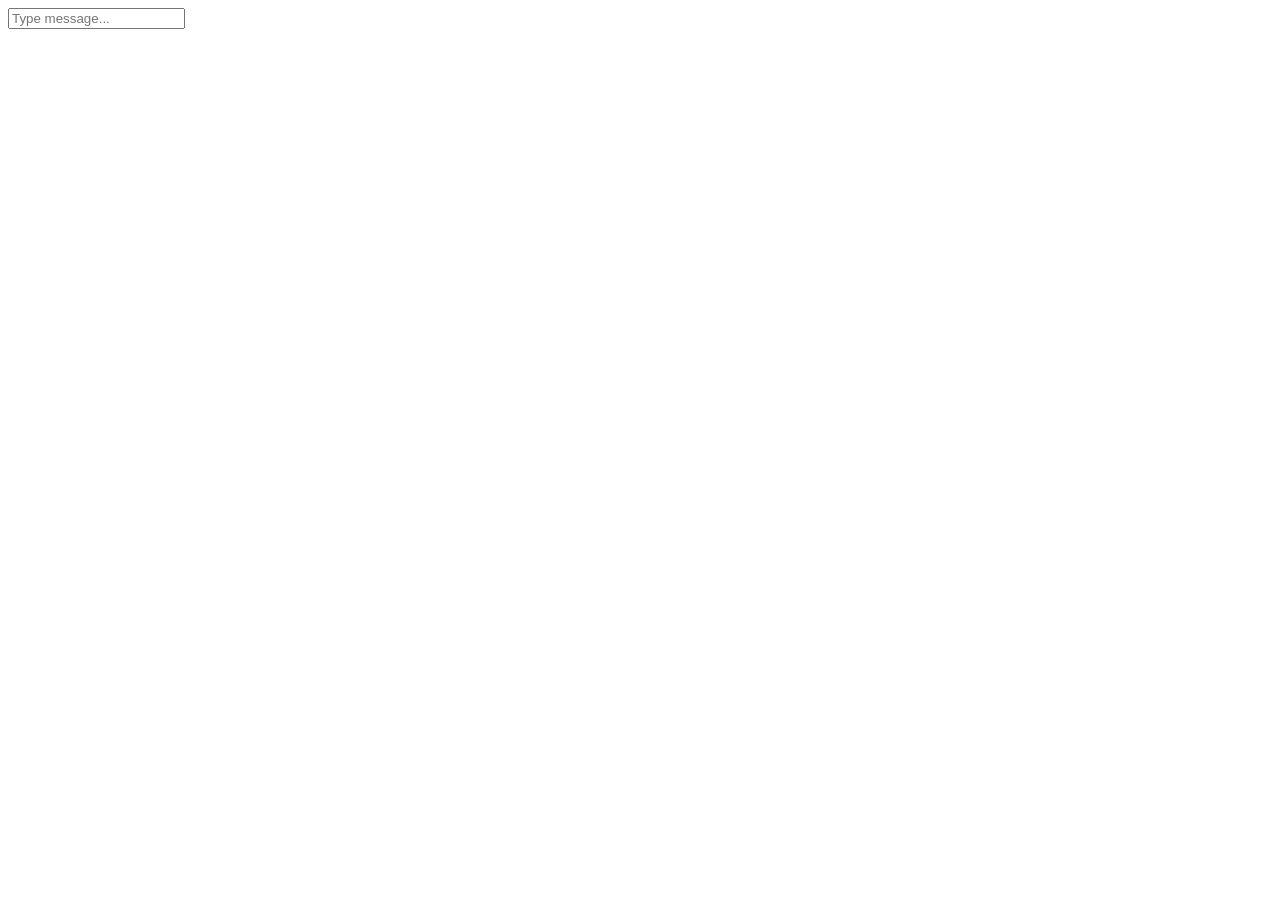
==== commit 5d6076c3: "Create index.html" ====
--- a/index.html
+++ b/index.html
@@ -4,80 +4,25 @@
     <meta charset="UTF-8">
     <meta name="viewport" content="width=device-width, initial-scale=1.0, maximum-scale=1.0, user-scalable=no">
     <title>Fiyit</title>
-    <link rel="stylesheet" href="css/style.css">
+    <link rel="stylesheet" href="style.css">
+    <script src="https://unpkg.com/@phosphor-icons/web"></script>
 </head>
 <body>
+    <div class="top-glow"></div>
 
-    <div class="gemini-aurora-top"></div>
+    <div id="app-root"></div>
 
-    <header class="app-header">
-        <button class="header-icon-btn" id="settings-toggle-btn" onclick="openSettingsModal()">
-            <svg width="24" height="24" viewBox="0 0 24 24" fill="none" stroke="currentColor" stroke-width="2" stroke-linecap="round" stroke-linejoin="round"><circle cx="12" cy="12" r="3"></circle><path d="M19.4 15a1.65 1.65 0 0 0 .33 1.82l.06.06a2 2 0 0 1 0 2.83 2 2 0 0 1-2.83 0l-.06-.06a1.65 1.65 0 0 0-1.82-.33 1.65 1.65 0 0 0-1 1.51V21a2 2 0 0 1-2 2 2 2 0 0 1-2-2v-.09A1.65 1.65 0 0 0 9 19.4a1.65 1.65 0 0 0-1.82.33l-.06.06a2 2 0 0 1-2.83 0 2 2 0 0 1 0-2.83l.06-.06a1.65 1.65 0 0 0 .33-1.82 1.65 1.65 0 0 0-1.51-1H3a2 2 0 0 1-2-2 2 2 0 0 1 2-2h.09A1.65 1.65 0 0 0 4.6 9a1.65 1.65 0 0 0-.33-1.82l-.06-.06a2 2 0 0 1 0-2.83 2 2 0 0 1 2.83 0l.06.06a1.65 1.65 0 0 0 1.82.33H9a1.65 1.65 0 0 0 1-1.51V3a2 2 0 0 1 2-2 2 2 0 0 1 2 2v.09a1.65 1.65 0 0 0 1 1.51 1.65 1.65 0 0 0 1.82-.33l.06-.06a2 2 0 0 1 2.83 0 2 2 0 0 1 0 2.83l-.06.06a1.65 1.65 0 0 0-.33 1.82V9a1.65 1.65 0 0 0 1.51 1H21a2 2 0 0 1 2 2 2 2 0 0 1-2 2h-.09a1.65 1.65 0 0 0-1.51 1z"></path></svg>
-        </button>
-        <span class="app-title-logo">Fiyit</span>
-        <button class="header-icon-btn profile-wrapper" onclick="openProfileTab()">
-            <div class="avatar-circle">
-                <svg width="24" height="24" viewBox="0 0 24 24" fill="currentColor"><path d="M12 12c2.21 0 4-1.79 4-4s-1.79-4-4-4-4 1.79-4 4 1.79 4 4 4zm0 2c-2.67 0-8 1.34-8 4v2h16v-2c0-2.66-5.33-4-8-4z"/></svg>
-            </div>
-            <span class="active-status-indicator"></span>
-        </button>
-    </header>
+    <div class="bottom-wave"></div>
 
-    <div id="settings-overlay-modal" class="settings-modal-view">
-        <div class="settings-modal-container">
-            <div class="settings-modal-header">
-                <h2>Settings Panel</h2>
-                <button class="close-modal-btn" onclick="closeSettingsModal()">&times;</button>
-            </div>
-            <div class="settings-options-list">
-                <div class="settings-item" onclick="handleSettingsOption('History')">
-                    <span>Chat History</span>
-                </div>
-                <div class="settings-item" onclick="handleSettingsOption('Profile')">
-                    <span>Profile Management</span>
-                </div>
-                <div class="settings-item" onclick="handleSettingsOption('Premium')">
-                    <span class="premium-text">Premium Features</span>
-                </div>
-                <div class="settings-item" onclick="handleSettingsOption('Feedback')">
-                    <span>Send Feedback</span>
-                </div>
-                <div class="settings-item" onclick="handleSettingsOption('About')">
-                    <span>About FIYIT App</span>
-                </div>
-            </div>
+    <div class="chat-wrapper">
+        <div class="chat-bar">
+            <i class="ph ph-microphone"></i>
+            <input type="text" id="ai-chat" placeholder="Type message...">
+            <i class="ph ph-paper-plane-right send-btn"></i>
         </div>
     </div>
 
-    <main id="app-dynamic-view-root"></main>
-
-    <section class="bottom-chat-interface">
-        
-        <div class="message-pill-bar">
-            <button class="pill-action-trigger" id="voice-input-btn" onclick="handleMicTrigger()">
-                <svg width="20" height="20" viewBox="0 0 24 24" fill="none" stroke="currentColor" stroke-width="2" stroke-linecap="round" stroke-linejoin="round"><path d="M12 2a3 3 0 0 0-3 3v7a3 3 0 0 0 6 0V5a3 3 0 0 0-3-3z"></path><path d="M19 10v2a7 7 0 0 1-14 0v-2"></path><line x1="12" y1="19" x2="12" y2="23"></line><line x1="8" y1="23" x2="16" y2="23"></line></svg>
-            </button>
-            <input type="text" id="chat-text-input-field" placeholder="Type message..." autocomplete="off">
-            <button class="pill-action-trigger" id="plus-menu-btn" onclick="handlePlusTrigger()">
-                <svg width="20" height="20" viewBox="0 0 24 24" fill="none" stroke="currentColor" stroke-width="2" stroke-linecap="round" stroke-linejoin="round"><line x1="12" y1="5" x2="12" y2="19"></line><line x1="5" y1="12" x2="19" y2="12"></line></svg>
-            </button>
-            <button class="pill-submit-trigger" id="chat-submit-trigger-btn">
-                <svg width="16" height="16" viewBox="0 0 24 24" fill="currentColor"><path d="M2 21l21-9L2 3v7l15 2-15 2v7z"/></svg>
-            </button>
-        </div>
-
-        <div id="chat-conversation-stream" class="chat-conversation-stream">
-            <div class="chat-bubble-row ai-bubble-row">
-                <div class="chat-bubble ai-bubble">Ready to learn? Select a grade!</div>
-            </div>
-        </div>
-
-    </section>
-
-    <div class="gemini-wavy-footer"></div>
-
-    <script src="js/data.js"></script>
-    <script src="js/app.js"></script>
-    <script src="js/books.js"></script>
+    <script src="data.js"></script>
+    <script src="app.js"></script>
 </body>
 </html>
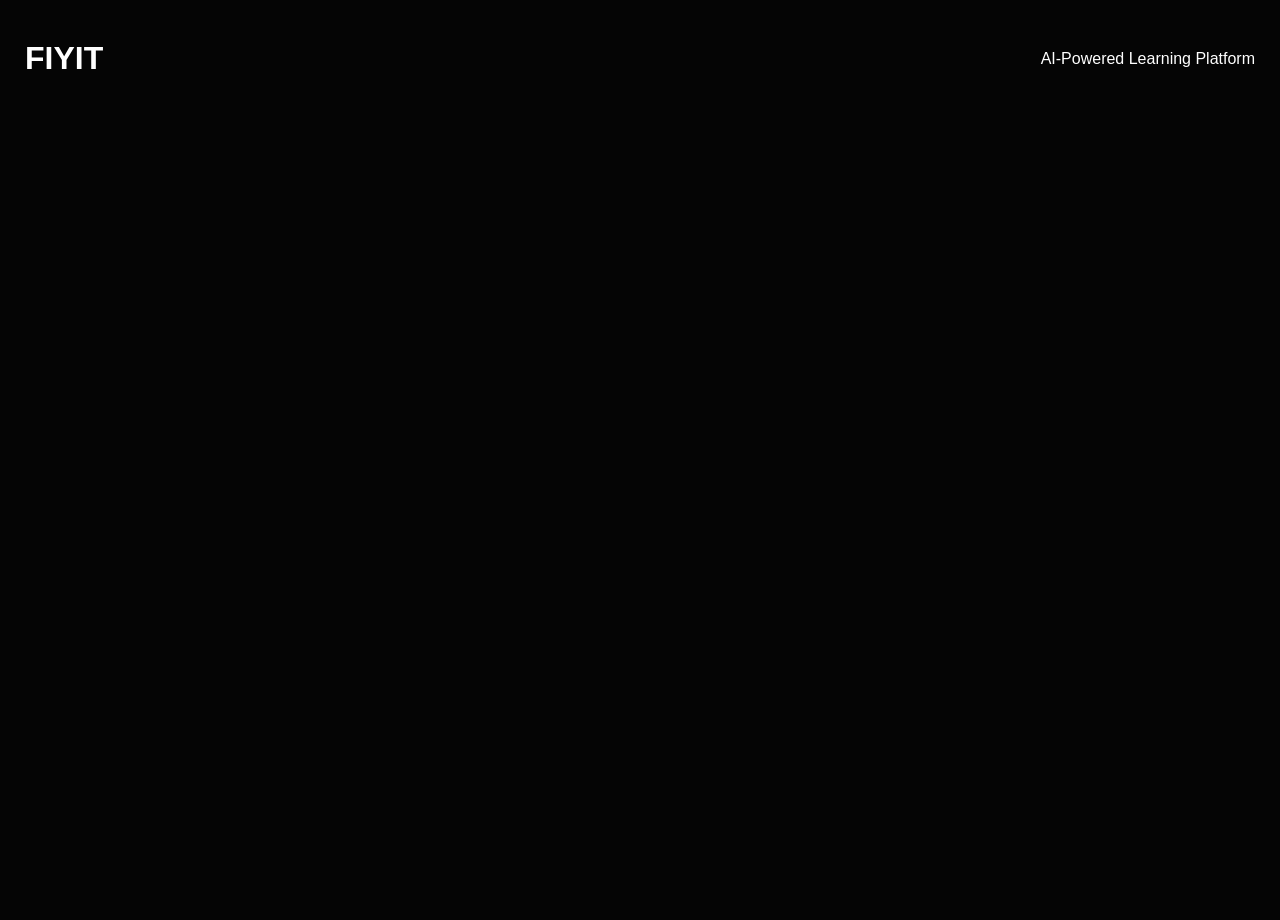
==== commit d0d64bd2: "Update index.html" ====
--- a/index.html
+++ b/index.html
@@ -2,27 +2,23 @@
 <html lang="en">
 <head>
     <meta charset="UTF-8">
-    <meta name="viewport" content="width=device-width, initial-scale=1.0, maximum-scale=1.0, user-scalable=no">
-    <title>Fiyit</title>
-    <link rel="stylesheet" href="style.css">
-    <script src="https://unpkg.com/@phosphor-icons/web"></script>
+    <meta name="viewport" content="width=device-width, initial-scale=1.0">
+    <title>FIYIT - AI Learning Platform</title>
+    <link rel="stylesheet" href="css/style.css">
 </head>
 <body>
-    <div class="top-glow"></div>
 
-    <div id="app-root"></div>
-
-    <div class="bottom-wave"></div>
-
-    <div class="chat-wrapper">
-        <div class="chat-bar">
-            <i class="ph ph-microphone"></i>
-            <input type="text" id="ai-chat" placeholder="Type message...">
-            <i class="ph ph-paper-plane-right send-btn"></i>
-        </div>
+    <div id="app">
+        <header>
+            <h1>FIYIT</h1>
+            <p>AI-Powered Learning Platform</p>
+        </header>
+        
+        <main id="main-content">
+            </main>
     </div>
 
-    <script src="data.js"></script>
-    <script src="app.js"></script>
+    <script src="js/data.js"></script>
+    <script src="js/app.js"></script>
 </body>
 </html>
--- a/css/style.css
+++ b/css/style.css
@@ -0,0 +1,224 @@
+:root {
+    --bg-dark: #050505;
+    --card-bg: #121212;
+    --neon-blue: #3b82f6;
+    --neon-green: #10b981;
+    --neon-orange: #f59e0b;
+    --neon-purple: #8b5cf6;
+    --text-main: #ffffff;
+    --text-muted: #a3a3a3;
+}
+
+* {
+    box-sizing: border-box;
+    margin: 0;
+    padding: 0;
+    -webkit-tap-highlight-color: transparent;
+}
+
+body {
+    background-color: var(--bg-dark);
+    color: var(--text-main);
+    font-family: -apple-system, BlinkMacSystemFont, 'Segoe UI', Roboto, Helvetica, Arial, sans-serif;
+    min-height: 100vh;
+    overflow-x: hidden;
+    padding-bottom: 100px; /* Space for chat bar */
+}
+
+/* Header & Typography */
+header {
+    display: flex;
+    justify-content: space-between;
+    align-items: center;
+    padding: 20px 25px;
+    margin-top: 20px;
+}
+
+.logo {
+    font-size: 28px;
+    font-weight: bold;
+    background: linear-gradient(90deg, #00f2ff, #7000ff);
+    -webkit-background-clip: text;
+    -webkit-text-fill-color: transparent;
+    letter-spacing: 1px;
+}
+
+.welcome-text {
+    padding: 0 25px;
+    font-size: 22px;
+    margin-bottom: 20px;
+}
+
+/* Decorations from Image */
+.top-glow {
+    position: fixed;
+    top: -50px; left: 0; right: 0; height: 100px;
+    background: linear-gradient(90deg, rgba(16,185,129,0.5), rgba(245,158,11,0.5), rgba(239,68,68,0.5), rgba(59,130,246,0.5));
+    filter: blur(40px);
+    z-index: -1;
+}
+
+.bottom-wave {
+    position: fixed;
+    bottom: -20px; left: 0; right: 0; height: 120px;
+    background: linear-gradient(90deg, rgba(236,72,153,0.4), rgba(245,158,11,0.4));
+    filter: blur(30px);
+    border-radius: 50% 50% 0 0;
+    z-index: -1;
+    animation: waveMove 8s ease-in-out infinite alternate;
+}
+
+@keyframes waveMove {
+    0% { transform: scaleY(1); }
+    100% { transform: scaleY(1.3); }
+}
+
+/* Glowing Rotating Cards */
+.dashboard-grid {
+    display: grid;
+    grid-template-columns: 1fr 1fr;
+    gap: 20px;
+    padding: 0 25px;
+}
+
+.card {
+    position: relative;
+    border-radius: 20px;
+    background: var(--card-bg);
+    overflow: hidden;
+    cursor: pointer;
+    aspect-ratio: 1;
+    display: flex;
+    align-items: center;
+    justify-content: center;
+}
+
+/* The spinning gradient border */
+.card::before {
+    content: '';
+    position: absolute;
+    width: 250%; height: 250%;
+    background: conic-gradient(transparent, transparent, var(--glow-color), transparent, transparent);
+    animation: spin 4s linear infinite;
+}
+
+.card::after {
+    content: '';
+    position: absolute;
+    inset: 3px; /* border thickness */
+    background: var(--card-bg);
+    border-radius: 17px;
+}
+
+@keyframes spin { 100% { transform: rotate(360deg); } }
+
+/* Card specific colors */
+.card.books { --glow-color: var(--neon-blue); }
+.card.quiz { --glow-color: var(--neon-green); }
+.card.progress { --glow-color: var(--neon-orange); }
+.card.plan { --glow-color: var(--neon-purple); }
+
+.card-content {
+    position: relative;
+    z-index: 1;
+    display: flex;
+    flex-direction: column;
+    align-items: center;
+    gap: 10px;
+}
+
+/* Icons are smaller and professional */
+.card-content i {
+    font-size: 32px; /* Decreased size */
+    color: var(--text-main);
+    background: rgba(255, 255, 255, 0.1);
+    padding: 15px;
+    border-radius: 12px;
+}
+
+.card.books i { color: var(--neon-blue); }
+.card.quiz i { color: var(--neon-green); }
+.card.progress i { color: var(--neon-orange); }
+.card.plan i { color: var(--neon-purple); }
+
+/* Standard Lists (Grades, Subjects, etc.) */
+.list-container {
+    padding: 0 25px;
+    display: flex;
+    flex-direction: column;
+    gap: 15px;
+}
+
+.list-item {
+    background: rgba(255,255,255,0.05);
+    border: 1px solid rgba(255,255,255,0.1);
+    padding: 20px;
+    border-radius: 15px;
+    font-size: 18px;
+    display: flex;
+    justify-content: space-between;
+}
+
+/* AI Generation View (Colorful Container) */
+.ai-container {
+    margin: 0 20px;
+    padding: 3px;
+    border-radius: 20px;
+    background: linear-gradient(45deg, var(--neon-blue), var(--neon-purple), var(--neon-green));
+    animation: gradientShift 5s ease infinite;
+}
+
+.ai-content-inner {
+    background: var(--card-bg);
+    padding: 20px;
+    border-radius: 17px;
+}
+
+.ai-buttons {
+    display: flex;
+    gap: 10px;
+    margin-top: 20px;
+}
+
+.ai-buttons button {
+    flex: 1;
+    padding: 12px;
+    border-radius: 8px;
+    border: none;
+    font-weight: bold;
+    color: white;
+    background: #333;
+}
+.btn-quiz { background: var(--neon-green) !important; color: black !important; }
+
+/* Persistent Chat */
+.chat-wrapper {
+    position: fixed;
+    bottom: 0; width: 100%;
+    padding: 15px 25px 25px;
+    background: linear-gradient(transparent, rgba(0,0,0,0.9) 30%);
+    z-index: 50;
+}
+
+.chat-bar {
+    display: flex;
+    align-items: center;
+    background: rgba(30, 30, 30, 0.8);
+    backdrop-filter: blur(10px);
+    border: 1px solid rgba(255,255,255,0.1);
+    border-radius: 30px;
+    padding: 10px 15px;
+    gap: 10px;
+}
+
+.chat-bar input {
+    flex: 1;
+    background: transparent;
+    border: none;
+    color: white;
+    font-size: 16px;
+    outline: none;
+}
+
+.chat-bar i { font-size: 24px; color: var(--text-muted); }
+.send-btn { color: var(--neon-blue) !important; background: rgba(59,130,246,0.2); border-radius: 50%; padding: 5px;}
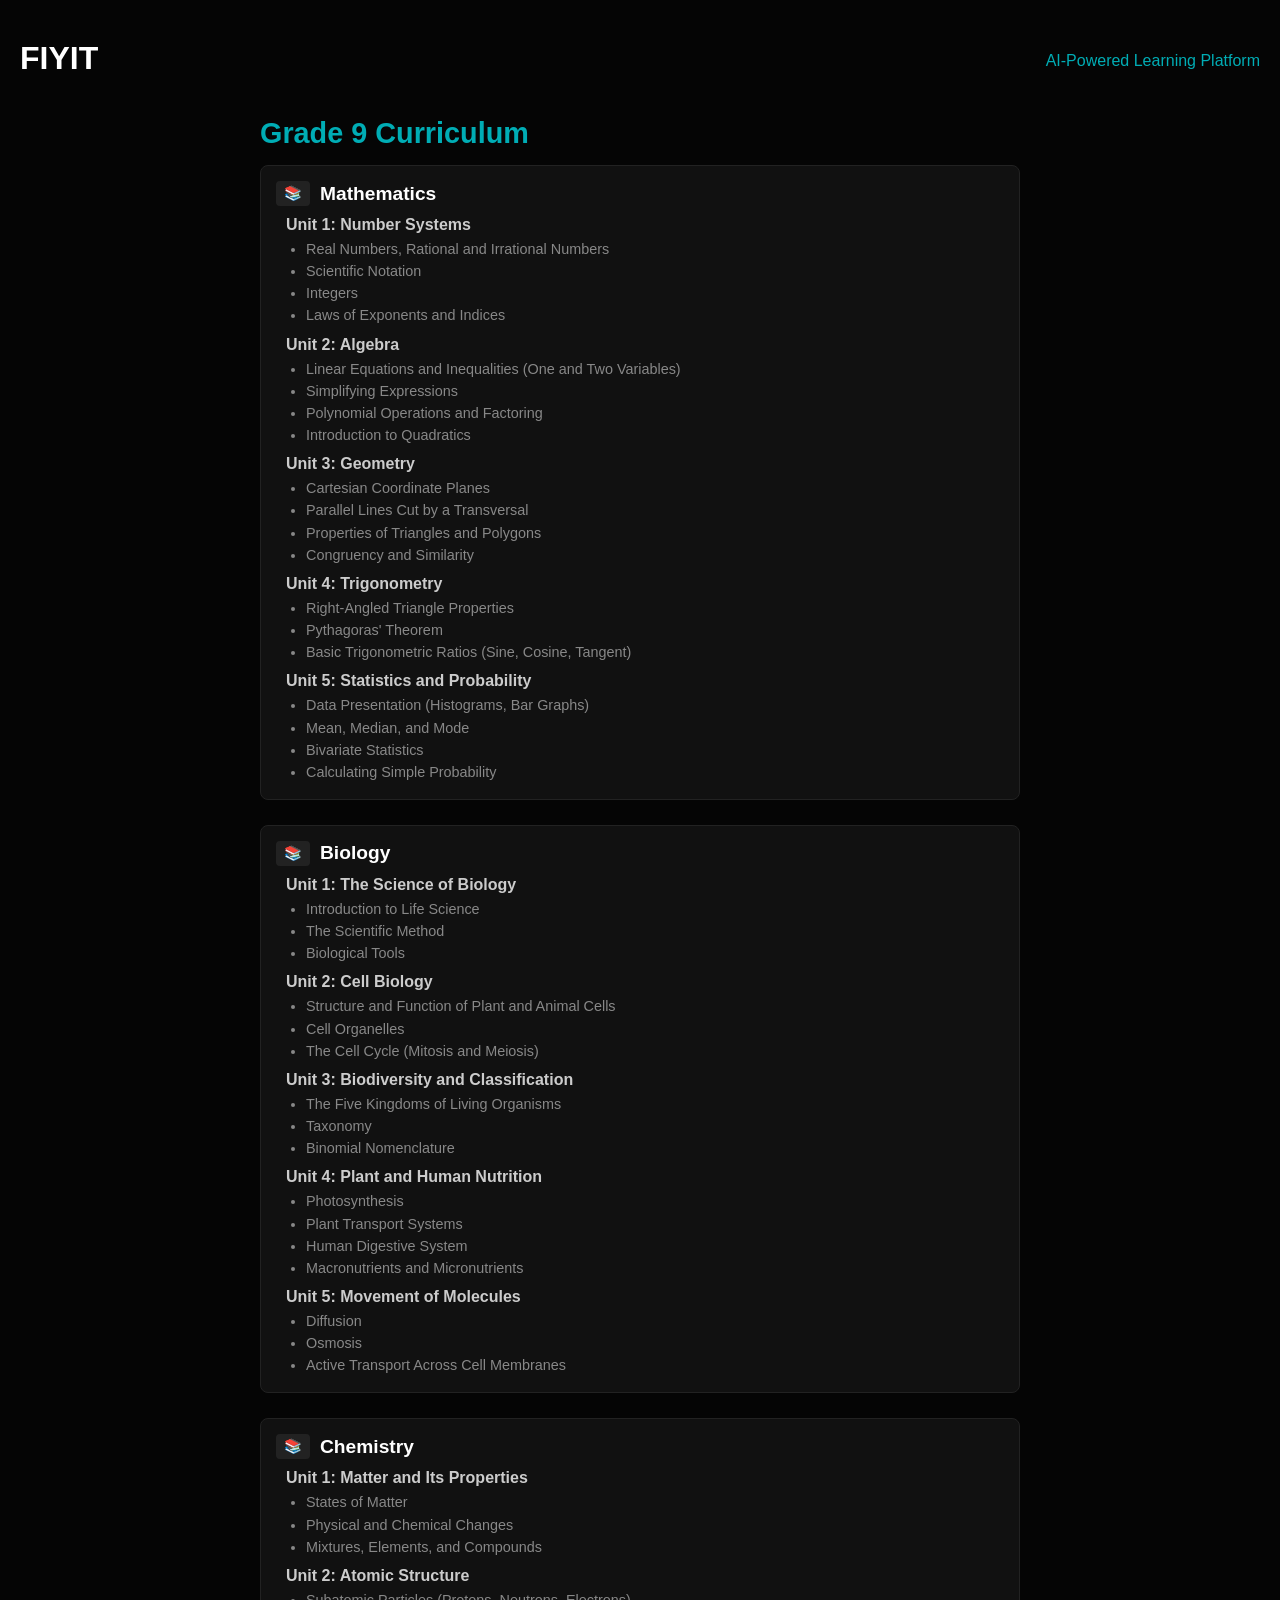
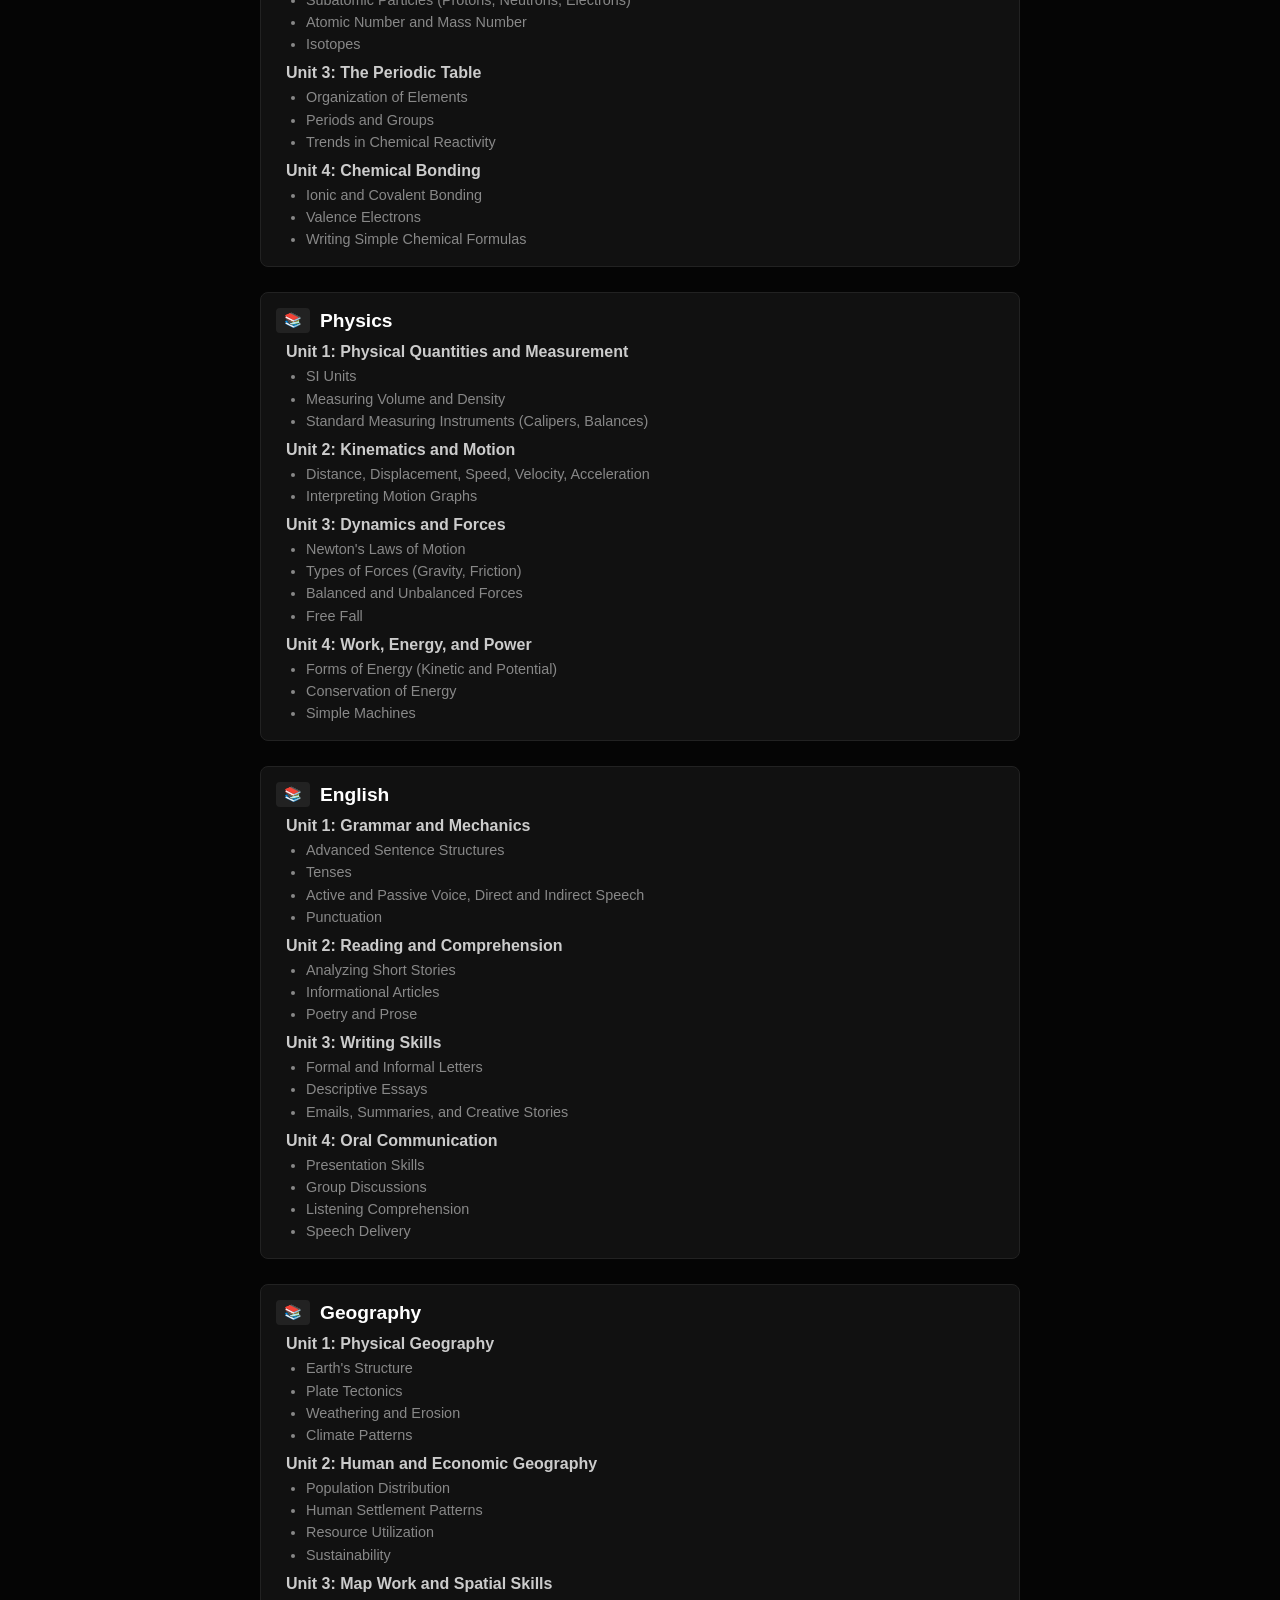
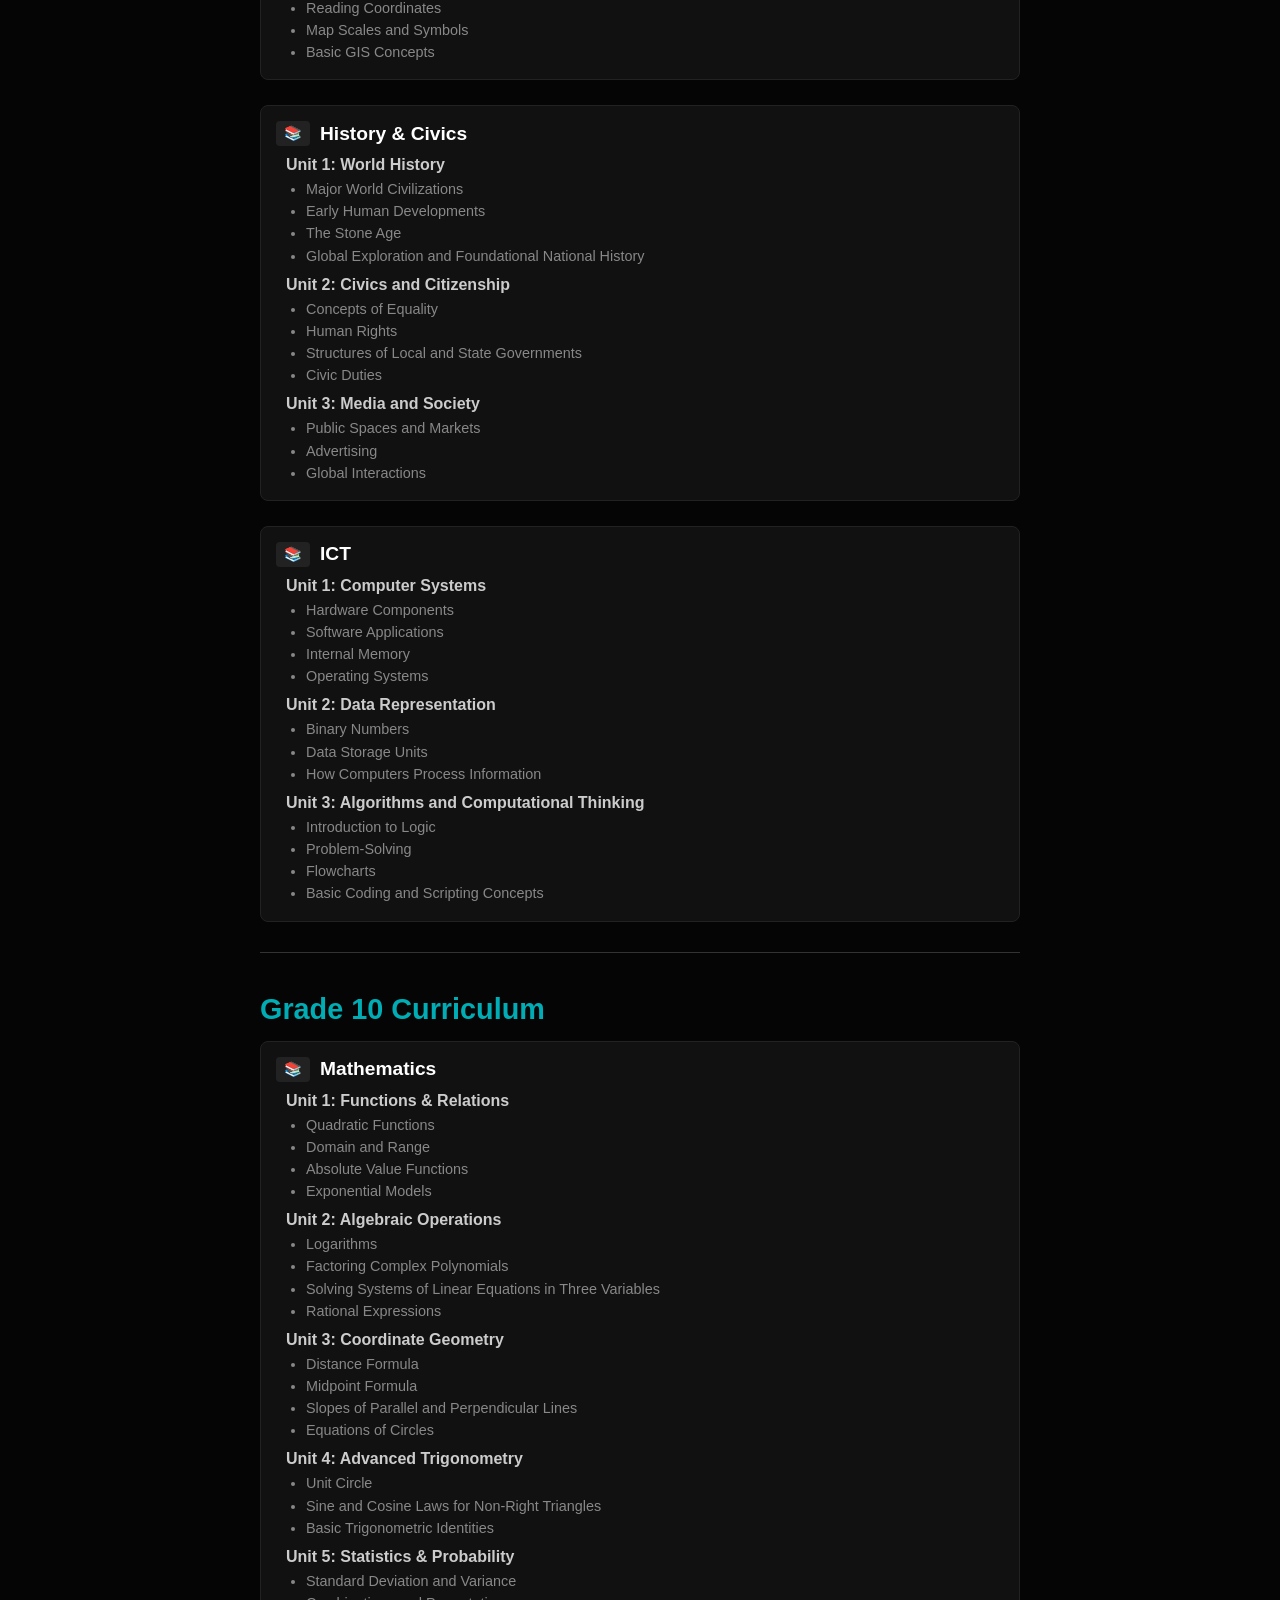
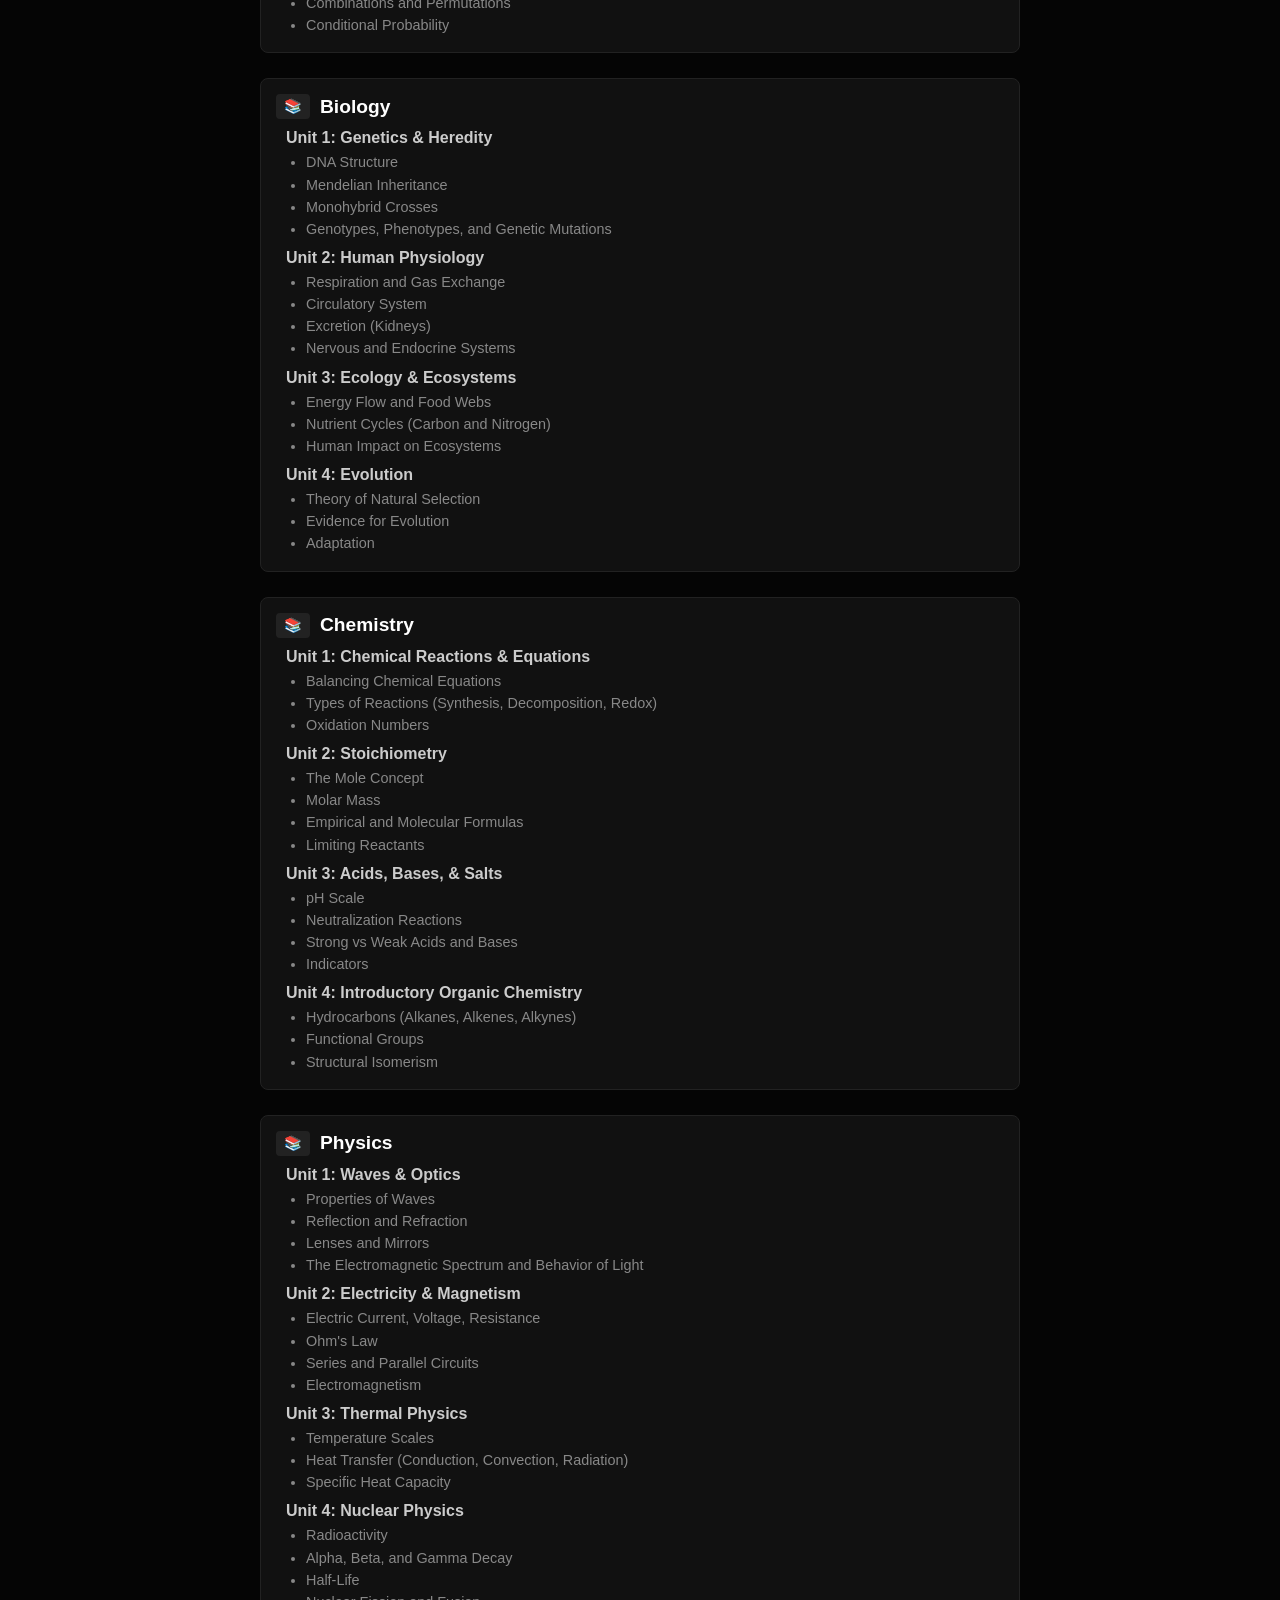
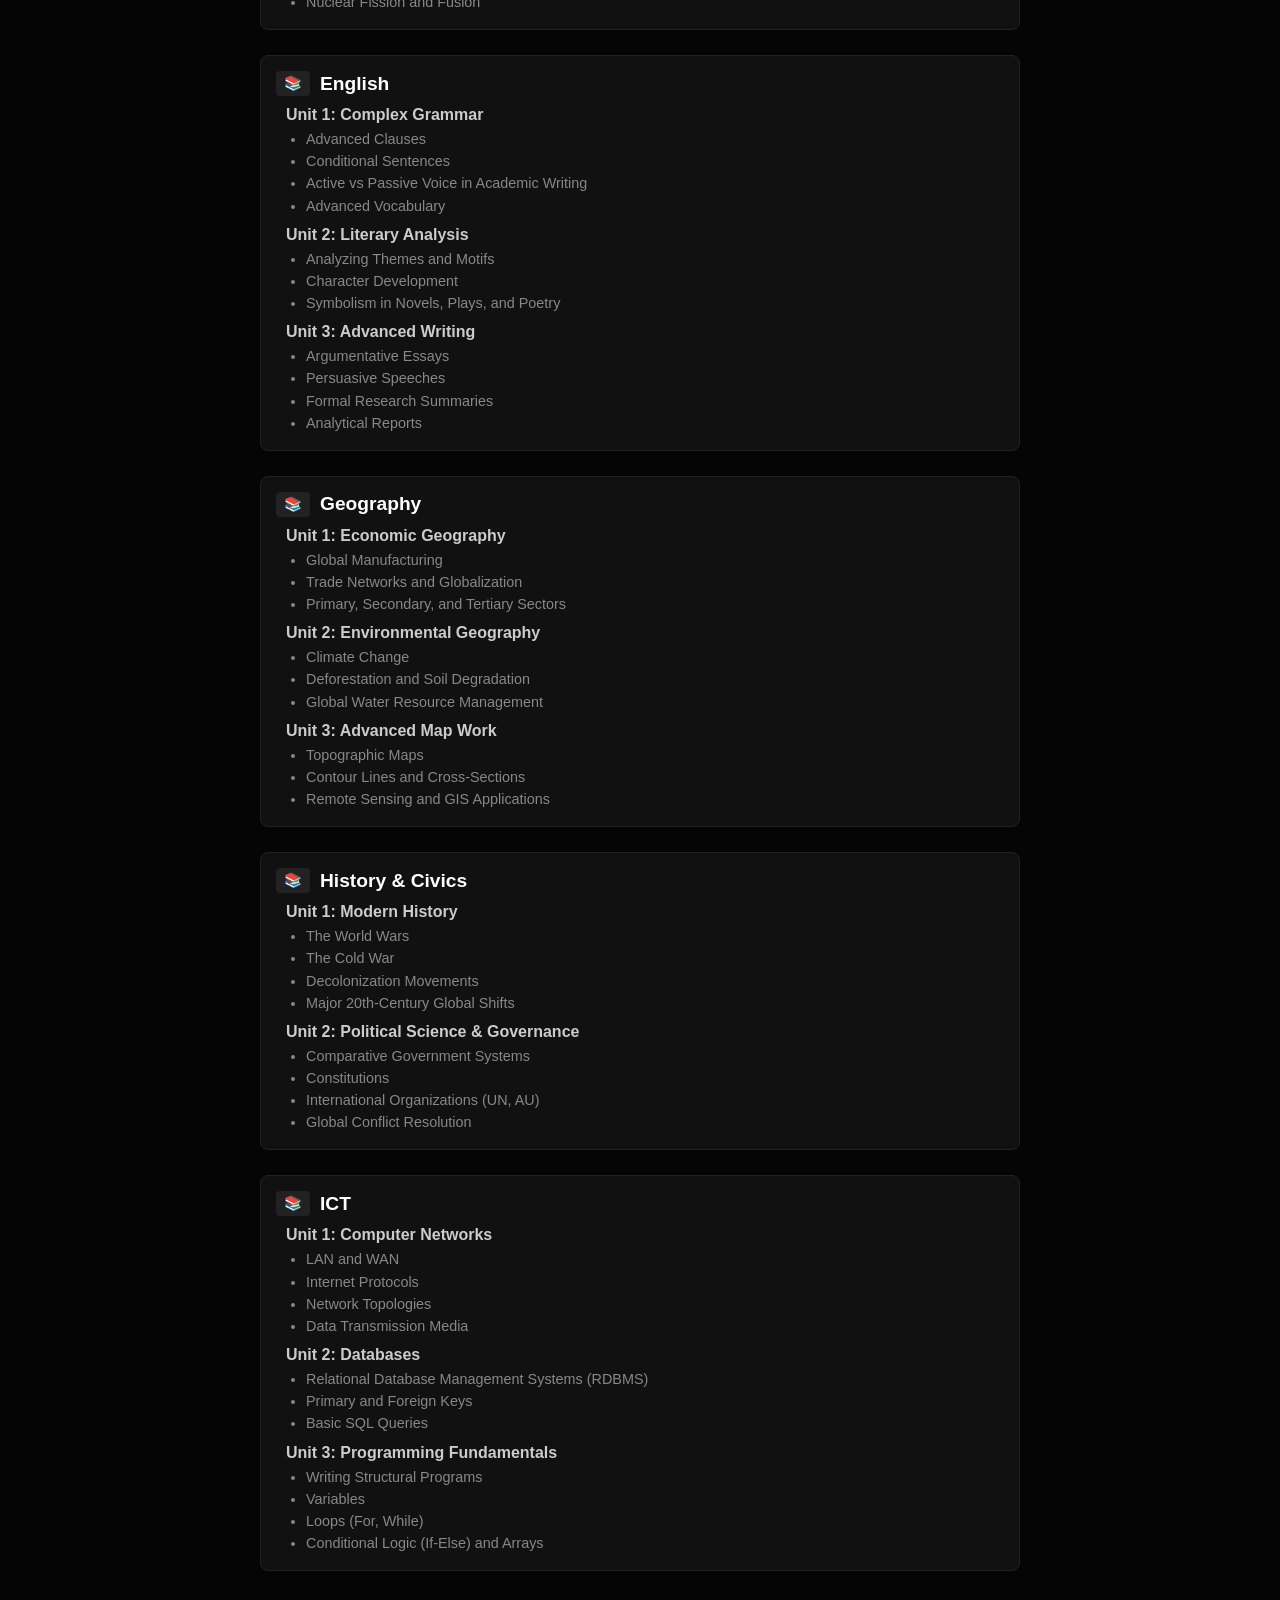
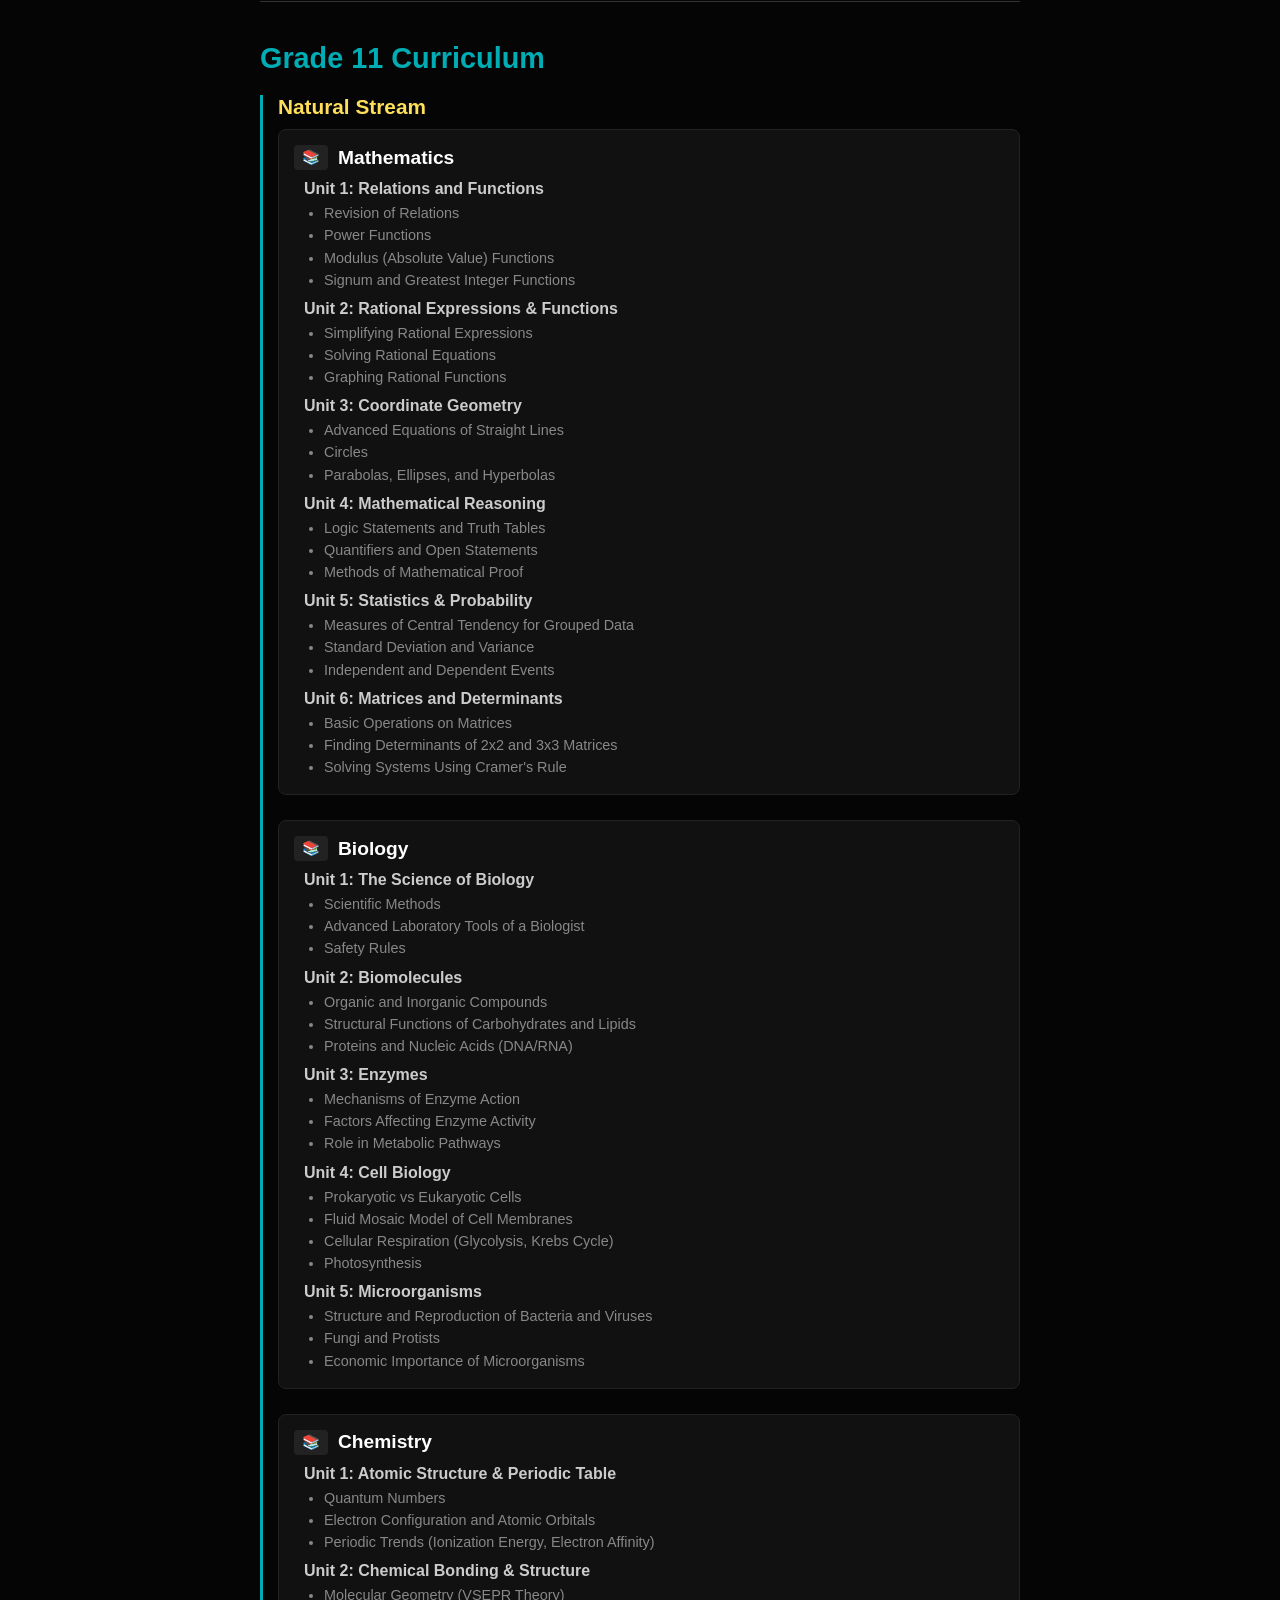
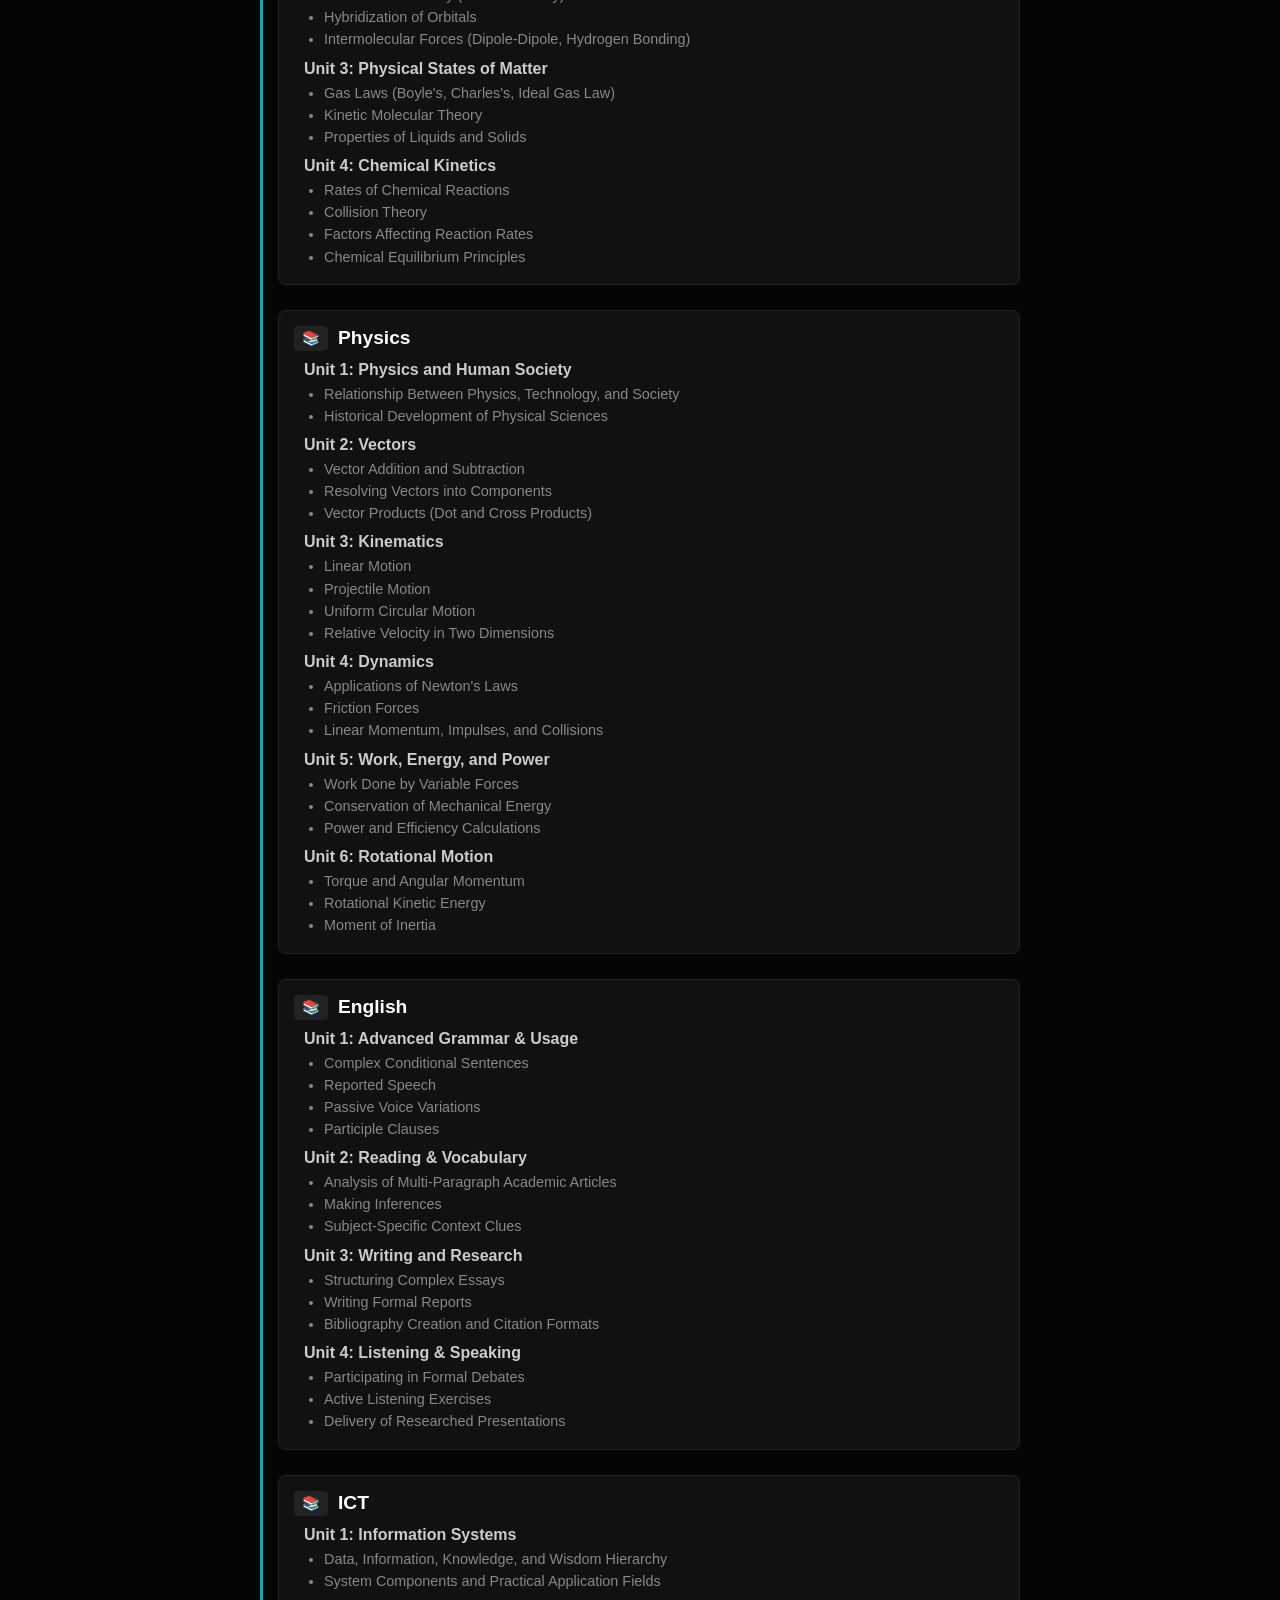
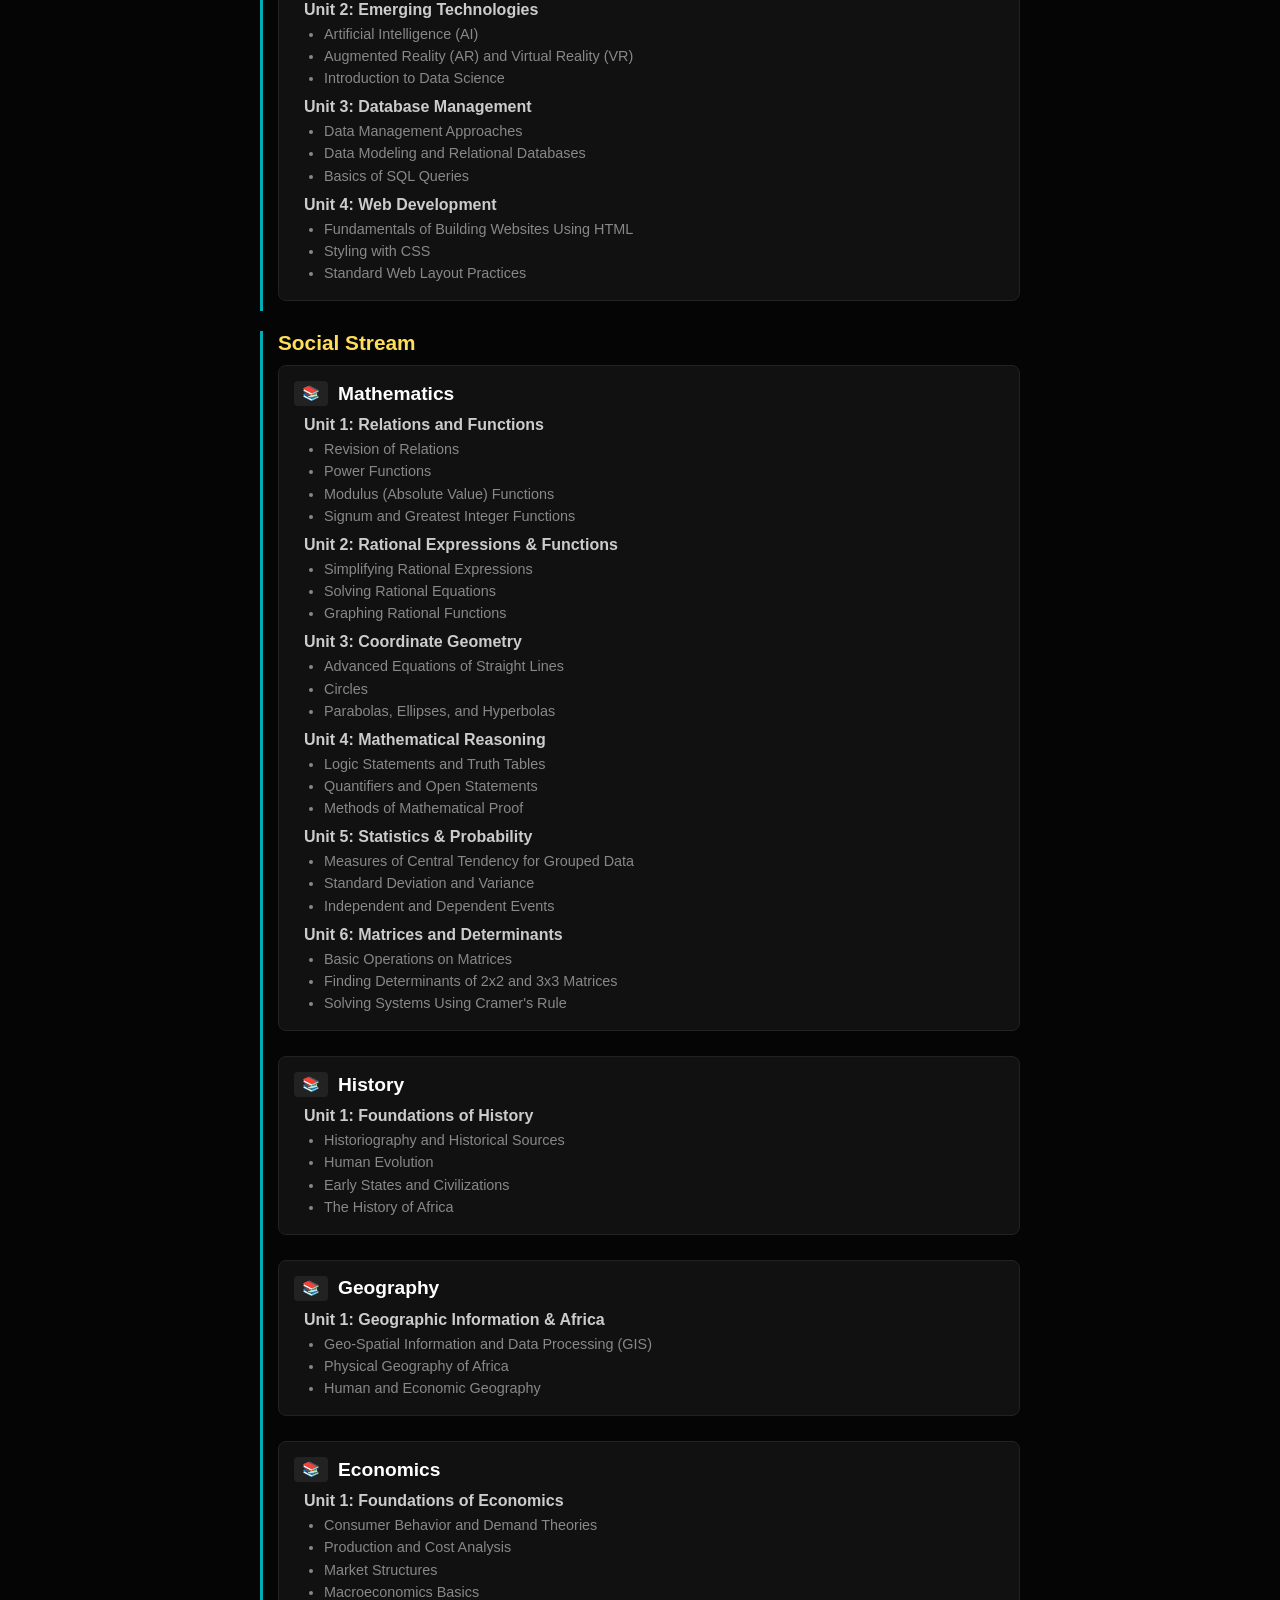
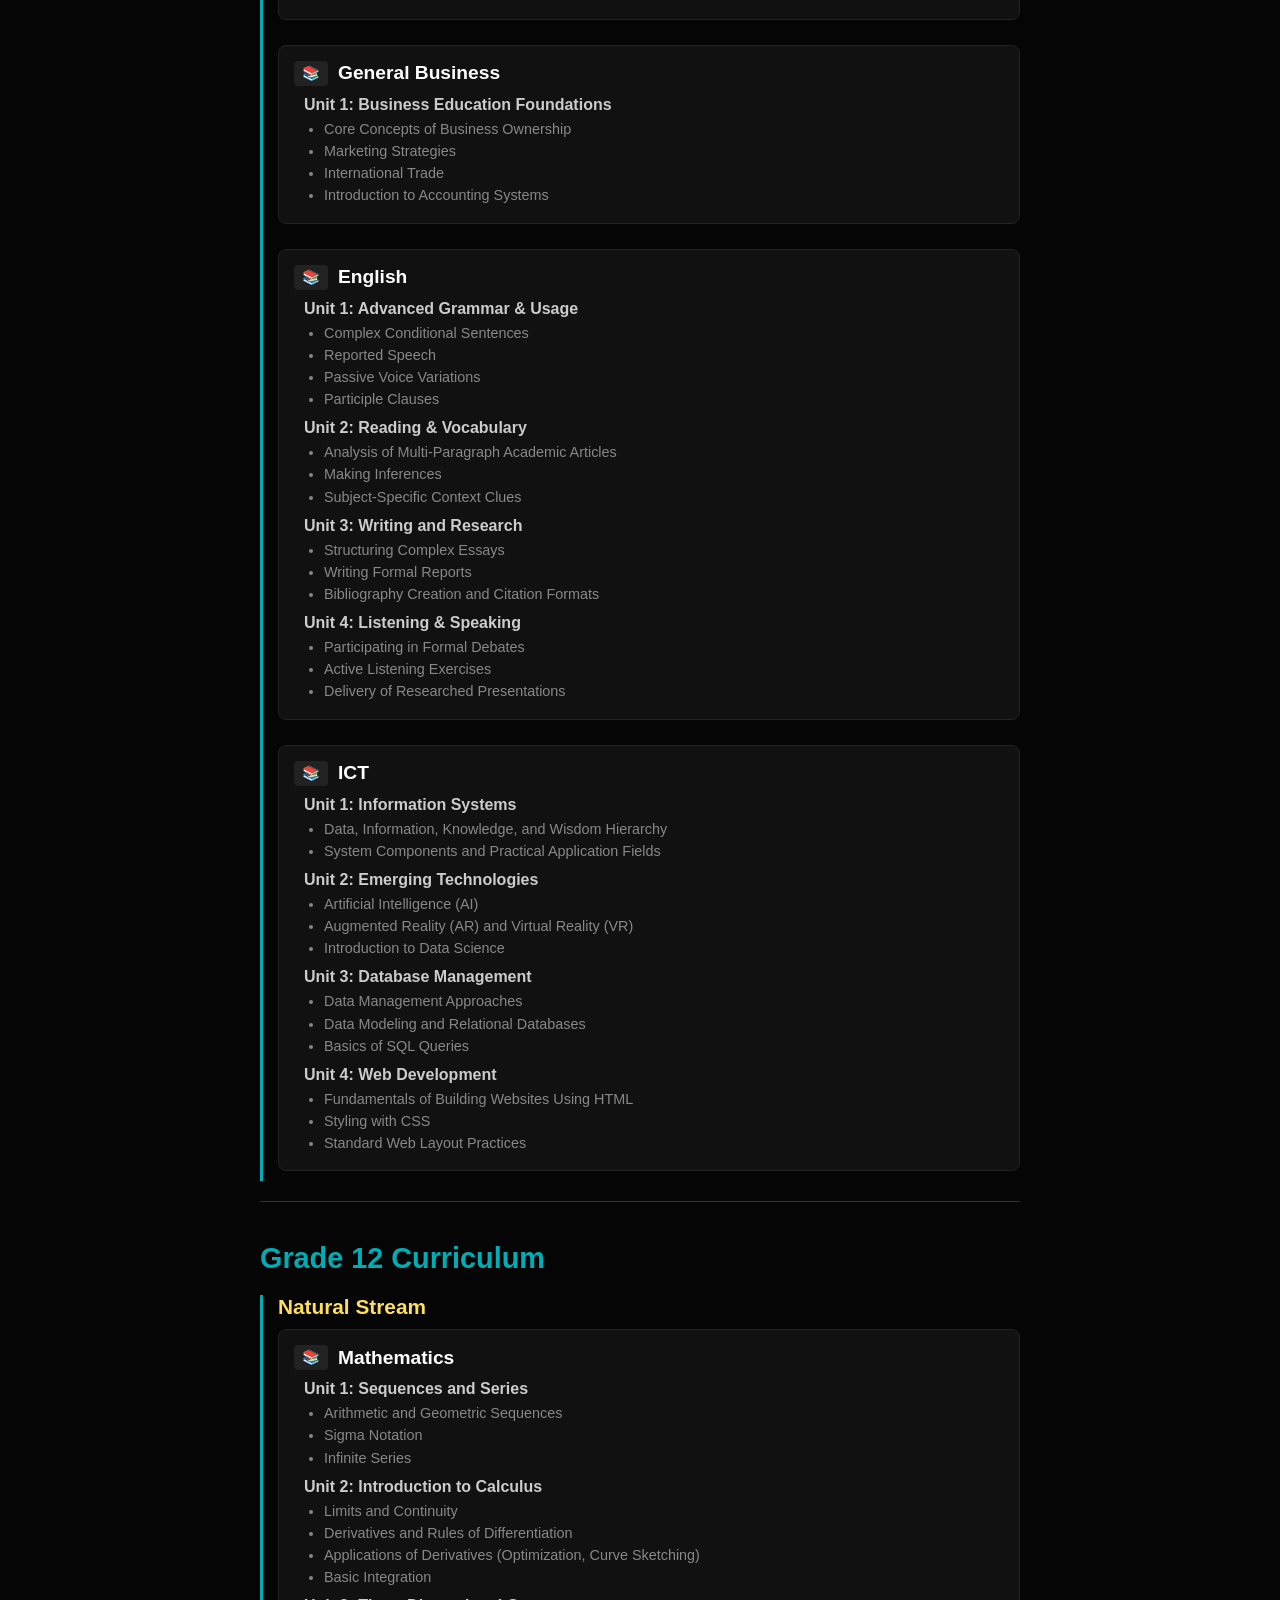
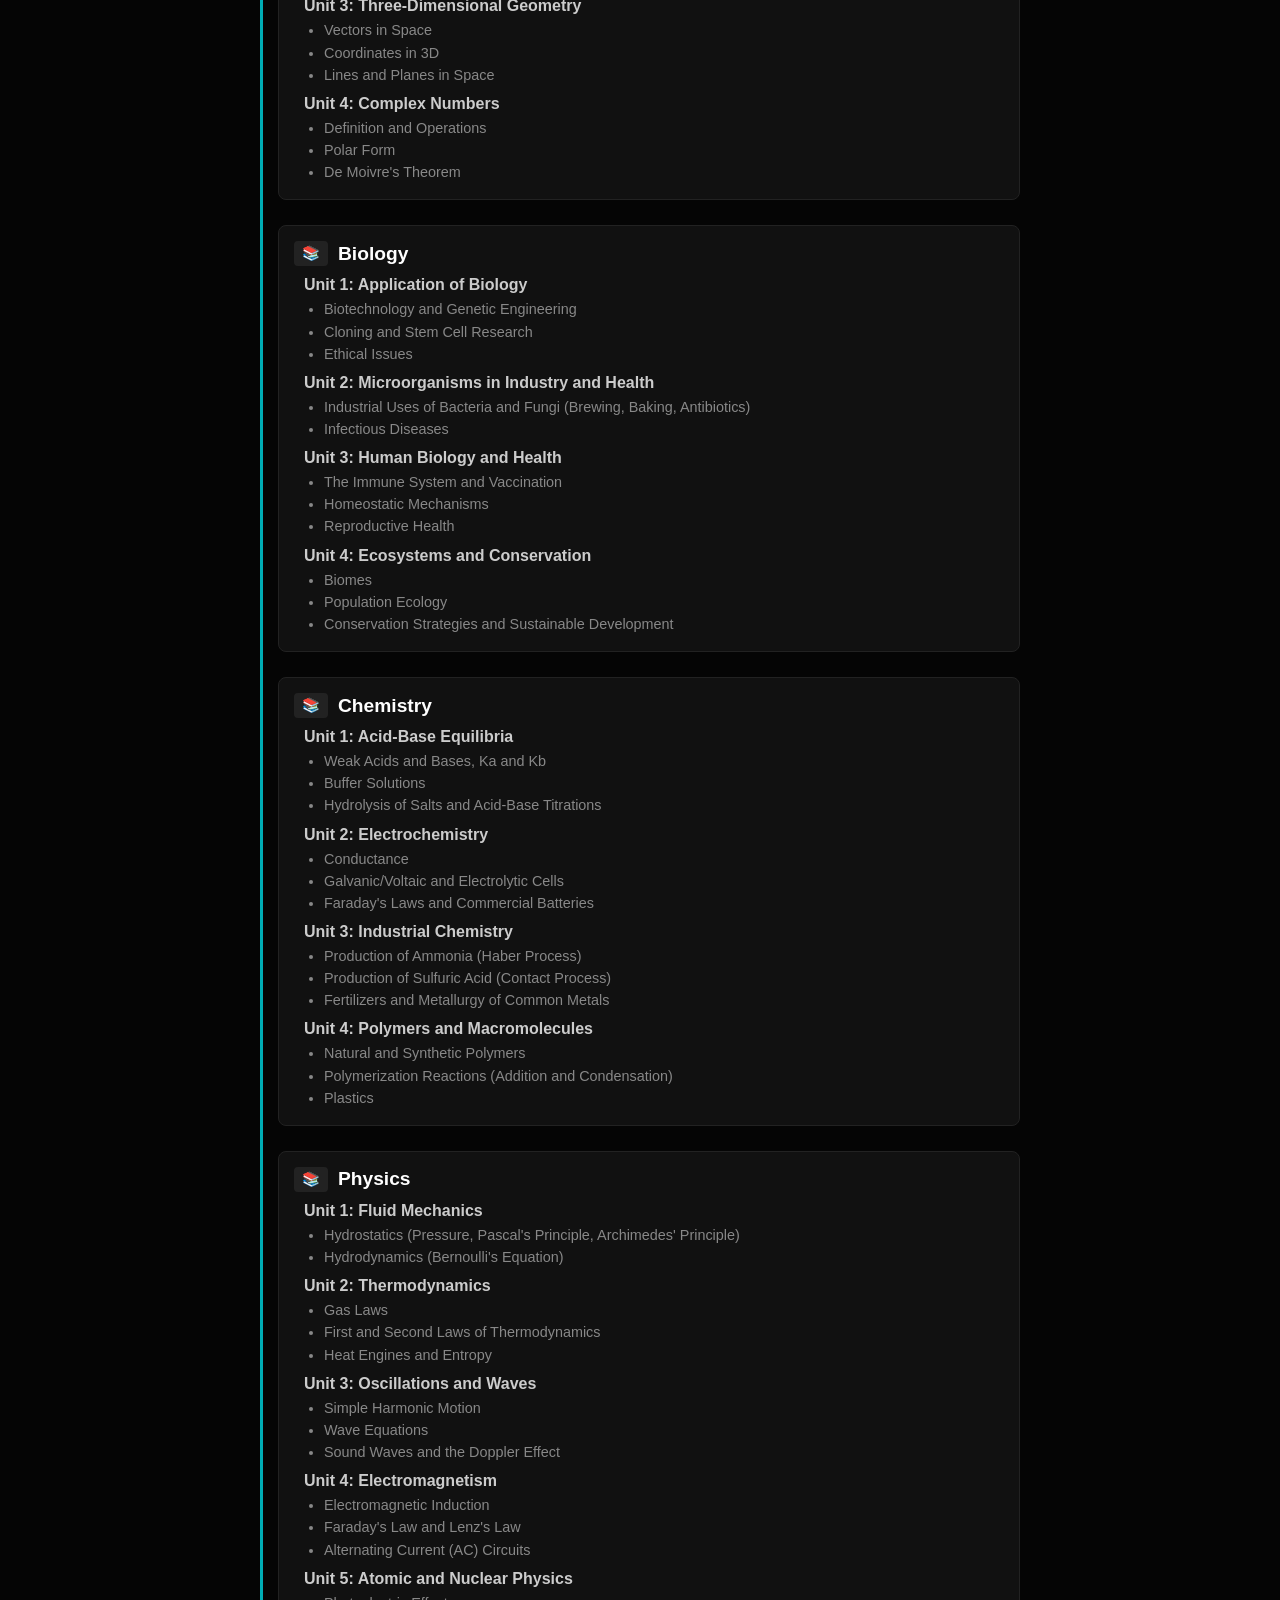
==== commit 1da2e487: "Update index.html" ====
--- a/index.html
+++ b/index.html
@@ -9,16 +9,17 @@
 <body>
 
     <div id="app">
-        <header>
-            <h1>FIYIT</h1>
-            <p>AI-Powered Learning Platform</p>
+        <header style="padding: 20px; text-align: center;">
+            <h1 style="color: #fff; margin: 0;">FIYIT</h1>
+            <p style="color: #00adb5; margin: 5px 0 0 0;">AI-Powered Learning Platform</p>
         </header>
         
-        <main id="main-content">
-            </main>
+        <main id="main-content" style="padding: 20px; max-width: 800px; margin: 0 auto;">
+            <p style="color: #555; text-align: center;">Loading curriculum data...</p>
+        </main>
     </div>
 
-    <script src="js/data.js"></script>
-    <script src="js/app.js"></script>
+    <script src="css/../js/data.js"></script>
+    <script src="css/../js/app.js"></script>
 </body>
 </html>
